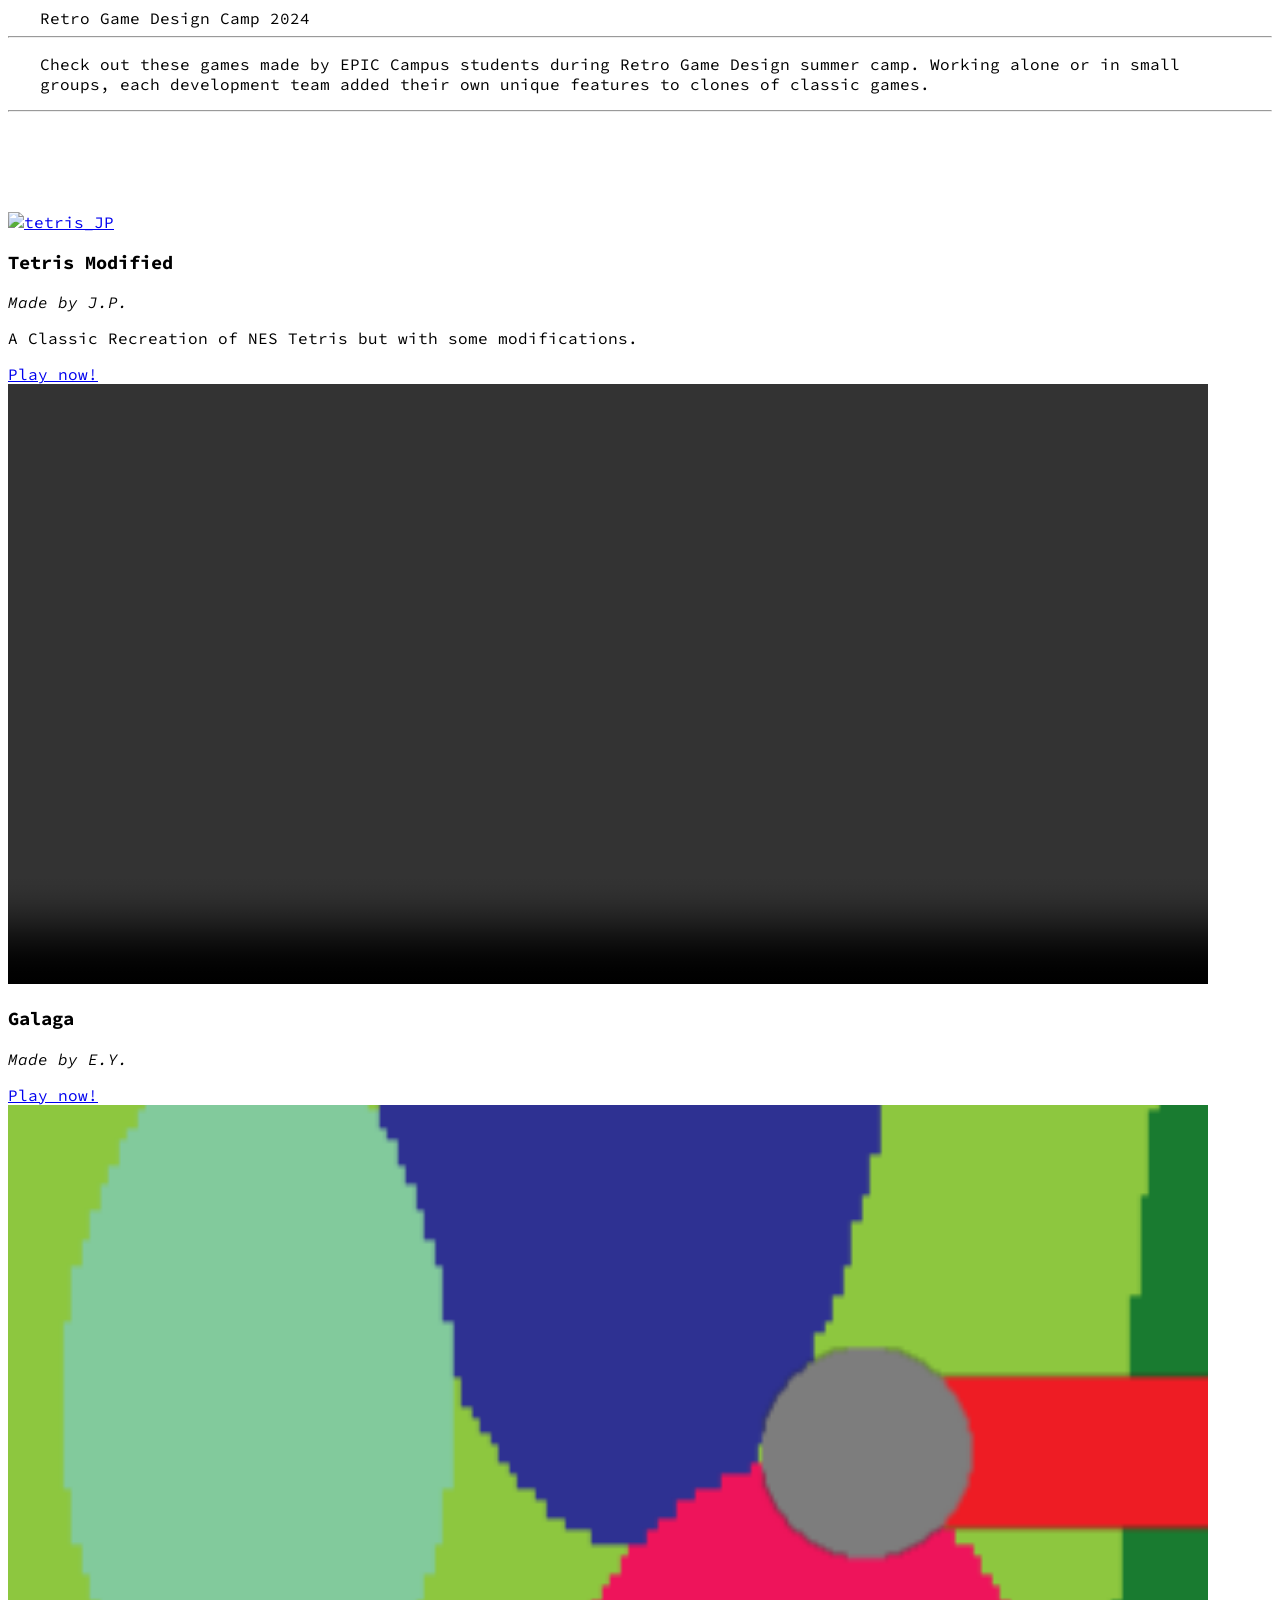
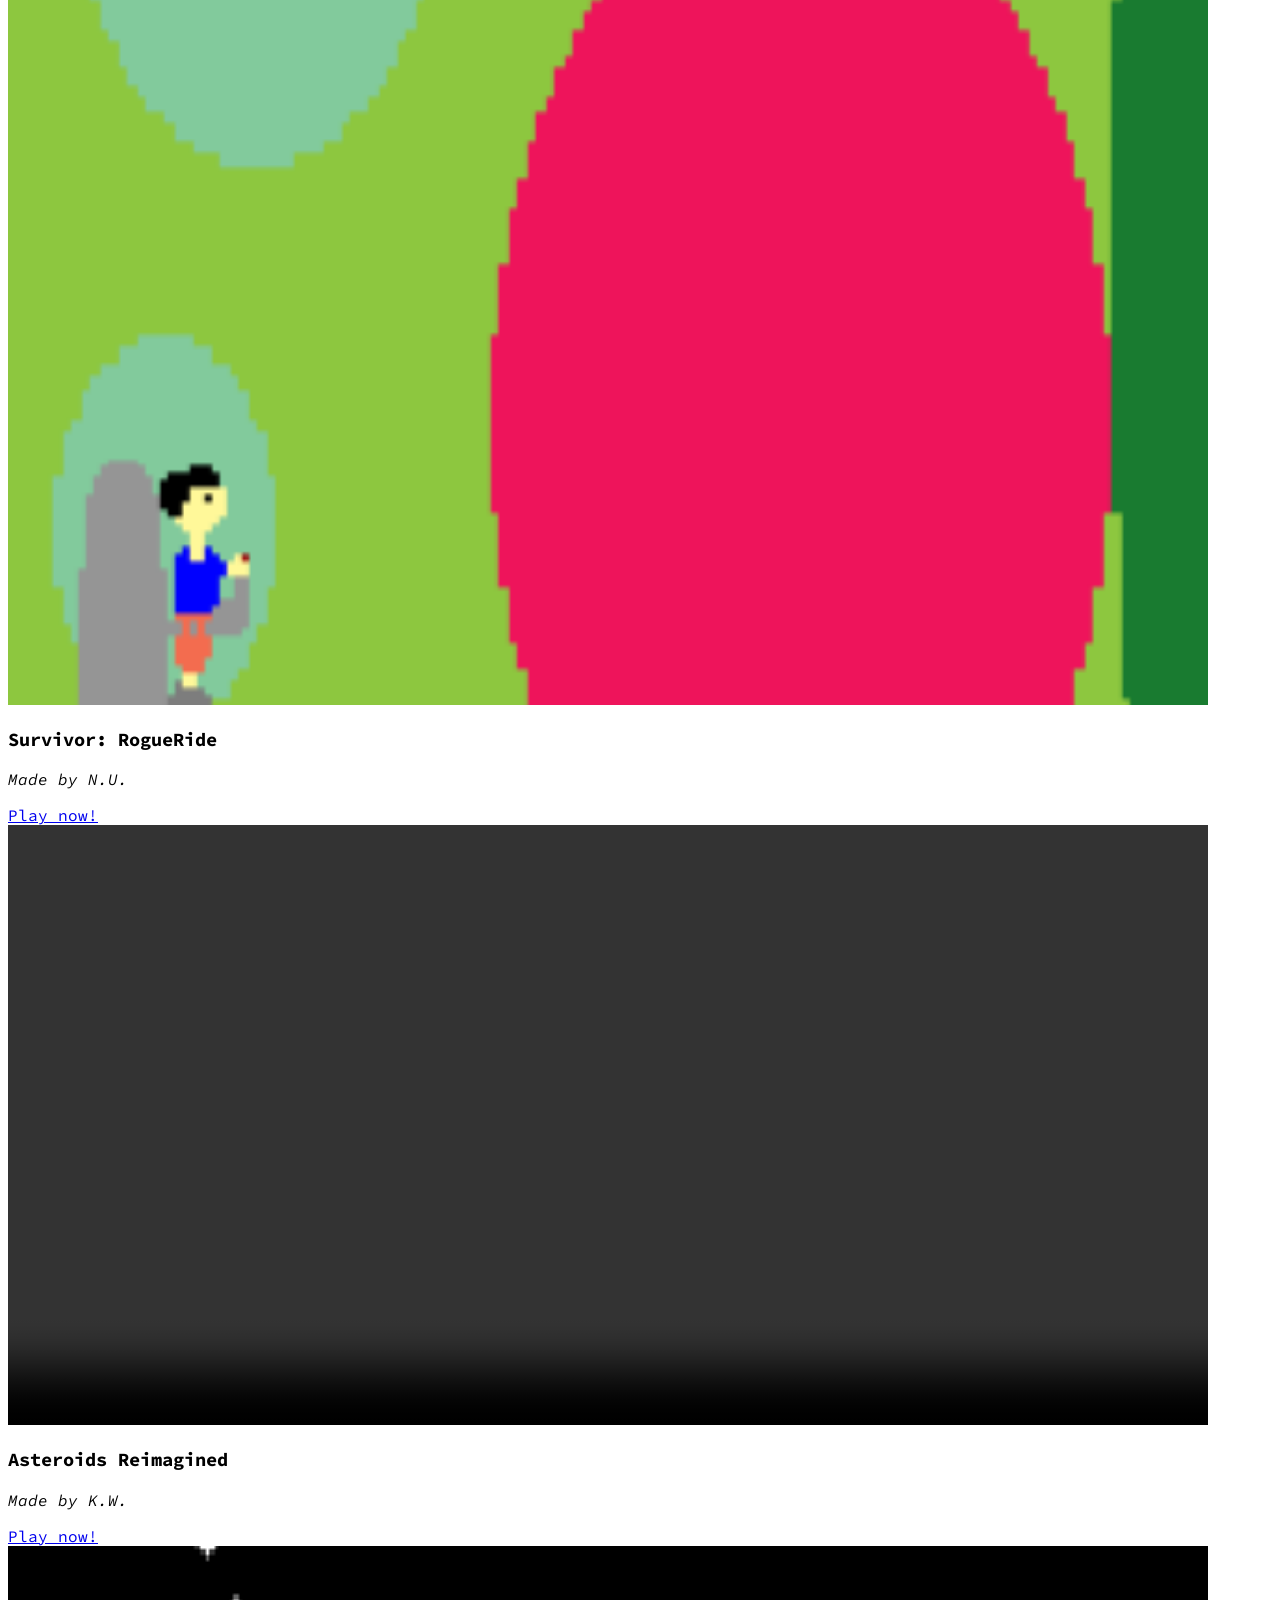
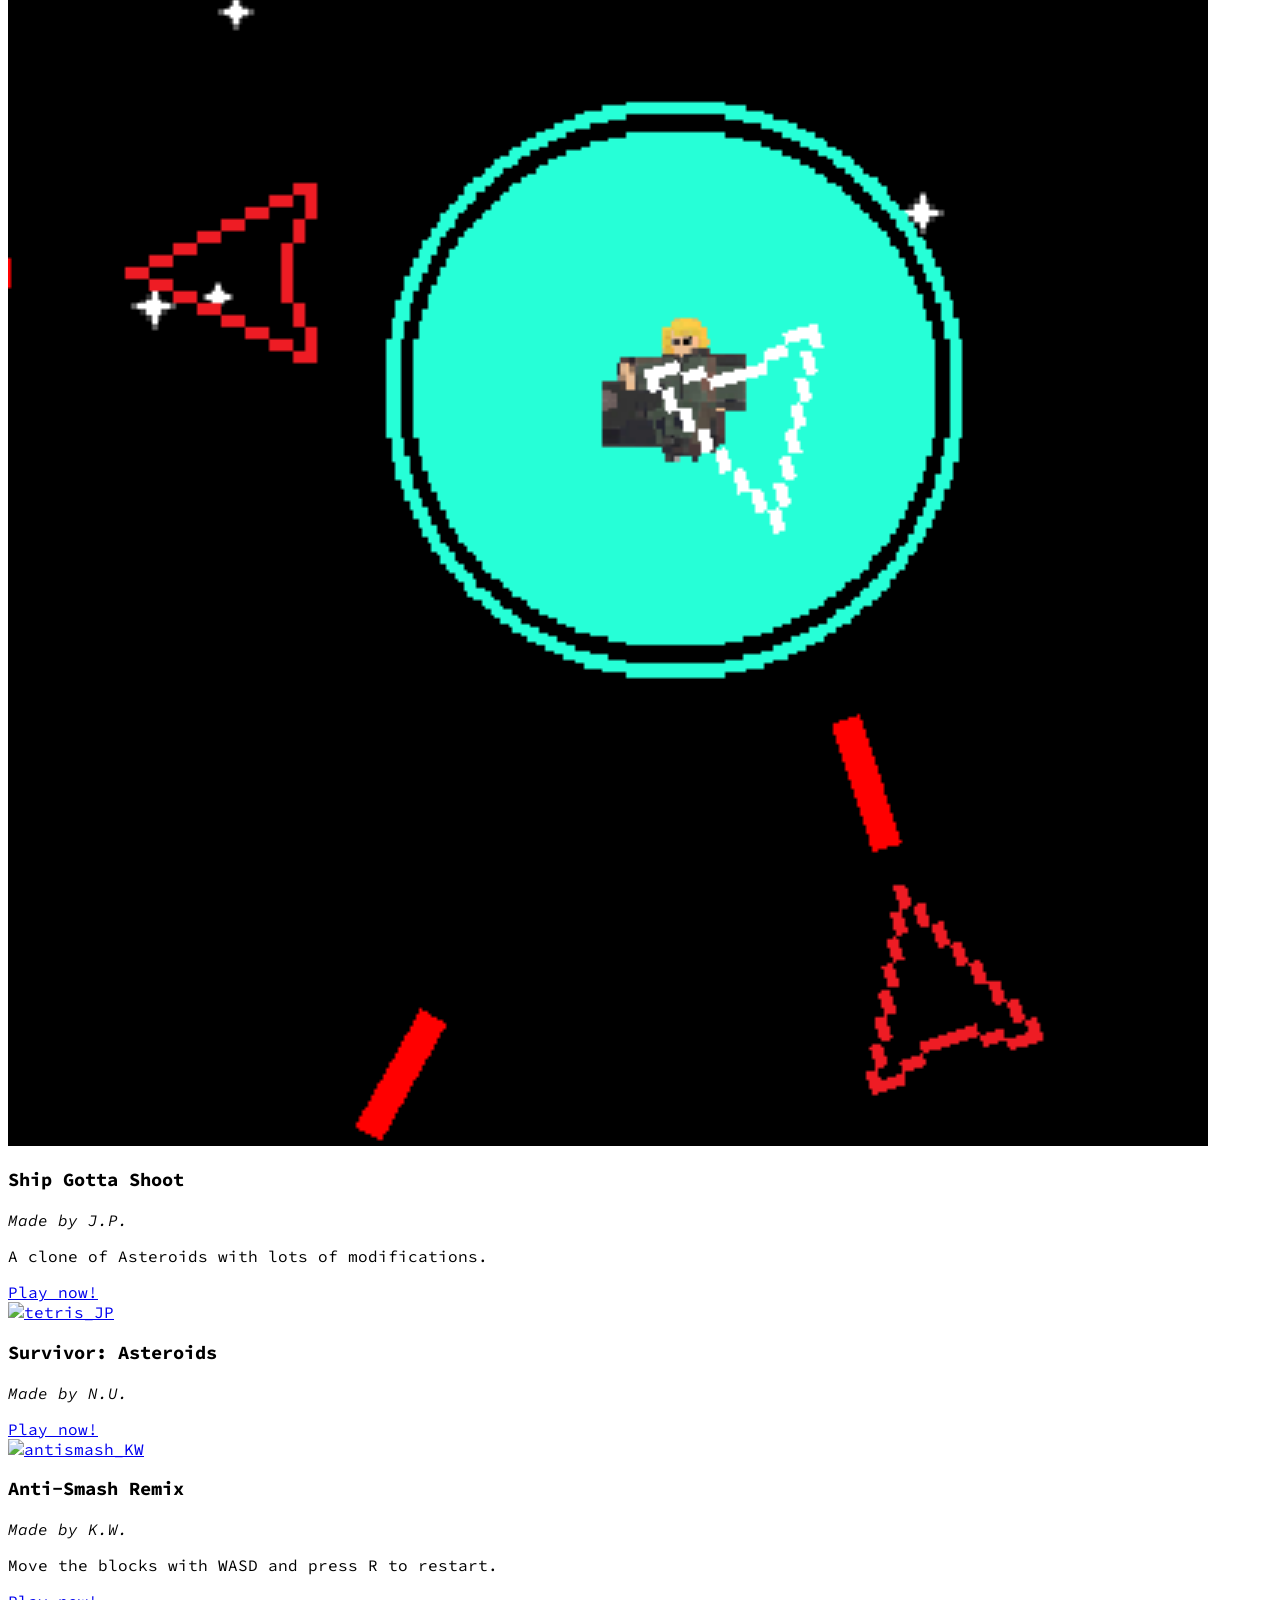
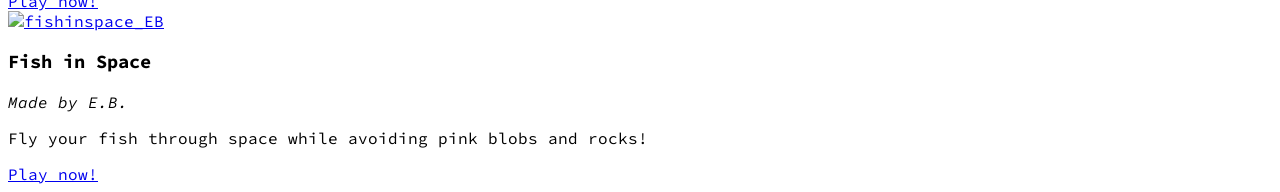
==== index.html @ 5a5daf18 "Update index.html" ====
<!DOCTYPE html>
<html>

<head>
  <title>Retro Game Design</title>
  <meta charset="UTF-8">
  <meta name="viewport" content="width=device-width, initial-scale=1">
  <link rel="stylesheet" href="css/homepagestylesheet.css">
  <link rel="stylesheet" href="https://fonts.googleapis.com/css?family=Tiny5">
  <link rel="stylesheet" href="https://fonts.googleapis.com/css?family=Source+Code+Pro">
  <style>
    body,
    h1,
    h2,
    h3,
    h4,
    h5,
    h6 {
      font-family: "Source Code Pro", sans-serif
    }

    h2 {
      font-family: "Tiny5", sans-serif
    }

    .w3-bar-block .w3-bar-item {
      padding: 20px
    }
  </style>
</head>

<body>


  <!-- Top menu -->
  <div class="w3-top">
    <div class="w3-white w3-xlarge" style="max-width:1200px;margin:auto">
      <div class="w3-center w3-padding-16">Retro Game Design Camp 2024</div>
    </div>
  </div>

  <hr id="about">

  <!-- About Section -->
  <div class="w3-container w3-padding-32 w3-center">
    <div class="w3-center w3-padding-16" style="max-width:1200px;margin:auto">
      <p style="text-align:left;">Check out these games made by EPIC Campus students during Retro Game Design summer
        camp. Working alone or in
        small groups, each development team added their own unique features to clones of classic games.</p>
    </div>
  </div>
  <hr>



  <!-- !PAGE CONTENT! -->
  <div class="w3-main w3-content w3-padding" style="max-width:1200px;margin-top:100px">

    <!-- First Photo Grid-->
    <div class="w3-row-padding w3-padding-16 w3-center" id="food">
      <div class="w3-quarter">
        <a href="tetris_JP/tetris_JP.html"><img src="tetris_JP/tetris_JP.png" alt="tetris_JP" style="width:100%"></a>
        <h3>Tetris Modified</h3>
        <p><i>Made by J.P.</i></p>
        <p>A Classic Recreation of NES Tetris but with some modifications.</p>
        <a href="tetris_JP/tetris_JP.html" class="w3-bar-item w3-button w3-hover-black"><u>Play now!</u></a>
      </div>

      <div class="w3-quarter">
        <div onclick="window.location.href = 'galaga_EY/galaga_EY.html'">
          <video src="galaga_EY/galaga_EY.mp4" width="100%" height="100%" autoplay muted controls loop>
            Your browser does not support the video tag.
          </video>
        </div>
        <h3>Galaga</h3>
        <p><i>Made by E.Y.</i></p>
        <a href="galaga_EY/galaga_EY.html" class="w3-bar-item w3-button w3-hover-black"><u>Play now!</u></a>
      </div>

      <div class="w3-quarter">
        <a href="jetpack_NU/jetpack_NU.html"><img src="jetpack_NU/jetpack_NU.png" alt="tetris_JP"
            style="width:100%"></a>
        <h3>Survivor: RogueRide</h3>
        <p><i>Made by N.U.</i></p>
        <a href="jetpack_NU/jetpack_NU.html" class="w3-bar-item w3-button w3-hover-black"><u>Play now!</u></a>
      </div>
      
      <div class="w3-quarter">
        <div onclick="window.location.href = 'asteroids_KW/asteroids_KW.html'">
          <video src="asteroids_KW/asteroids_KW.mp4" width="100%" height="100%" autoplay muted controls loop>
            Your browser does not support the video tag.
          </video>
        </div>
        <h3>Asteroids Reimagined</h3>
        <p><i>Made by K.W.</i></p>
        <a href="asteroids_KW/asteroids_KW.html" class="w3-bar-item w3-button w3-hover-black"><u>Play now!</u></a>
      </div>

    </div>

    <div class="w3-row-padding w3-padding-16 w3-center" id="food">
      <div class="w3-quarter">
        <a href="asteroids_JP/asteroids_JP.html"><img src="asteroids_JP/asteroids_JP.png" alt="tetris_JP"
            style="width:100%"></a>
        <h3>Ship Gotta Shoot</h3>
        <p><i>Made by J.P.</i></p>
        <p>A clone of Asteroids with lots of modifications.</p>
        <a href="asteroids_JP/asteroids_JP.html" class="w3-bar-item w3-button w3-hover-black"><u>Play now!</u></a>
      </div>

      <div class="w3-quarter">
        <a href="spacerocks_NU/spacerocks_NU.html"><img src="spacerocks_NU/spacerocks_NU.png" alt="tetris_JP"
            style="width:100%"></a>
        <h3>Survivor: Asteroids</h3>
        <p><i>Made by N.U.</i></p>
        <a href="spacerocks_NU/spacerocks_NU.html" class="w3-bar-item w3-button w3-hover-black"><u>Play now!</u></a>
      </div>

      <div class="w3-quarter">
        <a href="antismash_KW/antismash_KW.html"><img src="antismash_KW/antismash_KW.png" alt="antismash_KW"
            style="width:100%"></a>
        <h3>Anti-Smash Remix</h3>
        <p><i>Made by K.W.</i></p>
        <p>Move the blocks with WASD and press R to restart.</p>
        <a href="antismash_KW/antismash_KW.html" class="w3-bar-item w3-button w3-hover-black"><u>Play now!</u></a>
      </div>

      <div class="w3-quarter">
        <a href="fishinspace_EB/fishinspace_EB.html"><img src="fishinspace_EB/fishinspace_EB.png" alt="fishinspace_EB"
            style="width:100%"></a>
        <h3>Fish in Space</h3>
        <p><i>Made by E.B.</i></p>
        <p>Fly your fish through space while avoiding pink blobs and rocks!</p>
        <a href="fishinspace_EB/fishinspace_EB.html" class="w3-bar-item w3-button w3-hover-black"><u>Play now!</u></a>
      </div>
    </div>



    <div class="w3-center w3-padding-32"></div>
    <div class="w3-center w3-padding-32"></div>
    <div class="w3-center w3-padding-32"></div>

    <!-- End page content -->
  </div>



</body>

</html>
---- css/homepagestylesheet.css ----
﻿/* W3.CSS 4.15 December 2020 by Jan Egil and Borge Refsnes */
html{box-sizing:border-box}*,*:before,*:after{box-sizing:inherit}
/* Extract from normalize.css by Nicolas Gallagher and Jonathan Neal git.io/normalize */
html{-ms-text-size-adjust:100%;-webkit-text-size-adjust:100%}body{margin:0}
article,aside,details,figcaption,figure,footer,header,main,menu,nav,section{display:block}summary{display:list-item}
audio,canvas,progress,video{display:inline-block}progress{vertical-align:baseline}
audio:not([controls]){display:none;height:0}[hidden],template{display:none}
a{background-color:transparent}a:active,a:hover{outline-width:0}
abbr[title]{border-bottom:none;text-decoration:underline;text-decoration:underline dotted}
b,strong{font-weight:bolder}dfn{font-style:italic}mark{background:#ff0;color:#000}
small{font-size:80%}sub,sup{font-size:75%;line-height:0;position:relative;vertical-align:baseline}
sub{bottom:-0.25em}sup{top:-0.5em}figure{margin:1em 40px}img{border-style:none}
code,kbd,pre,samp{font-family:monospace,monospace;font-size:1em}hr{box-sizing:content-box;height:0;overflow:visible}
button,input,select,textarea,optgroup{font:inherit;margin:0}optgroup{font-weight:bold}
button,input{overflow:visible}button,select{text-transform:none}
button,[type=button],[type=reset],[type=submit]{-webkit-appearance:button}
button::-moz-focus-inner,[type=button]::-moz-focus-inner,[type=reset]::-moz-focus-inner,[type=submit]::-moz-focus-inner{border-style:none;padding:0}
button:-moz-focusring,[type=button]:-moz-focusring,[type=reset]:-moz-focusring,[type=submit]:-moz-focusring{outline:1px dotted ButtonText}
fieldset{border:1px solid #c0c0c0;margin:0 2px;padding:.35em .625em .75em}
legend{color:inherit;display:table;max-width:100%;padding:0;white-space:normal}textarea{overflow:auto}
[type=checkbox],[type=radio]{padding:0}
[type=number]::-webkit-inner-spin-button,[type=number]::-webkit-outer-spin-button{height:auto}
[type=search]{-webkit-appearance:textfield;outline-offset:-2px}
[type=search]::-webkit-search-decoration{-webkit-appearance:none}
::-webkit-file-upload-button{-webkit-appearance:button;font:inherit}
/* End extract */
html,body{font-family:Verdana,sans-serif;font-size:15px;line-height:1.5}html{overflow-x:hidden}
h1{font-size:36px}h2{font-size:30px}h3{font-size:24px}h4{font-size:20px}h5{font-size:18px}h6{font-size:16px}
.w3-serif{font-family:serif}.w3-sans-serif{font-family:sans-serif}.w3-cursive{font-family:cursive}.w3-monospace{font-family:monospace}
h1,h2,h3,h4,h5,h6{font-family:"Segoe UI",Arial,sans-serif;font-weight:400;margin:10px 0}.w3-wide{letter-spacing:4px}
hr{border:0;border-top:1px solid #eee;margin:20px 0}
.w3-image{max-width:100%;height:auto}img{vertical-align:middle}a{color:inherit}
.w3-table,.w3-table-all{border-collapse:collapse;border-spacing:0;width:100%;display:table}.w3-table-all{border:1px solid #ccc}
.w3-bordered tr,.w3-table-all tr{border-bottom:1px solid #ddd}.w3-striped tbody tr:nth-child(even){background-color:#f1f1f1}
.w3-table-all tr:nth-child(odd){background-color:#fff}.w3-table-all tr:nth-child(even){background-color:#f1f1f1}
.w3-hoverable tbody tr:hover,.w3-ul.w3-hoverable li:hover{background-color:#ccc}.w3-centered tr th,.w3-centered tr td{text-align:center}
.w3-table td,.w3-table th,.w3-table-all td,.w3-table-all th{padding:8px 8px;display:table-cell;text-align:left;vertical-align:top}
.w3-table th:first-child,.w3-table td:first-child,.w3-table-all th:first-child,.w3-table-all td:first-child{padding-left:16px}
.w3-btn,.w3-button{border:none;display:inline-block;padding:8px 16px;vertical-align:middle;overflow:hidden;text-decoration:none;color:inherit;background-color:inherit;text-align:center;cursor:pointer;white-space:nowrap}
.w3-btn:hover{box-shadow:0 8px 16px 0 rgba(0,0,0,0.2),0 6px 20px 0 rgba(0,0,0,0.19)}
.w3-btn,.w3-button{-webkit-touch-callout:none;-webkit-user-select:none;-khtml-user-select:none;-moz-user-select:none;-ms-user-select:none;user-select:none}   
.w3-disabled,.w3-btn:disabled,.w3-button:disabled{cursor:not-allowed;opacity:0.3}.w3-disabled *,:disabled *{pointer-events:none}
.w3-btn.w3-disabled:hover,.w3-btn:disabled:hover{box-shadow:none}
.w3-badge,.w3-tag{background-color:#000;color:#fff;display:inline-block;padding-left:8px;padding-right:8px;text-align:center}.w3-badge{border-radius:50%}
.w3-ul{list-style-type:none;padding:0;margin:0}.w3-ul li{padding:8px 16px;border-bottom:1px solid #ddd}.w3-ul li:last-child{border-bottom:none}
.w3-tooltip,.w3-display-container{position:relative}.w3-tooltip .w3-text{display:none}.w3-tooltip:hover .w3-text{display:inline-block}
.w3-ripple:active{opacity:0.5}.w3-ripple{transition:opacity 0s}
.w3-input{padding:8px;display:block;border:none;border-bottom:1px solid #ccc;width:100%}
.w3-select{padding:9px 0;width:100%;border:none;border-bottom:1px solid #ccc}
.w3-dropdown-click,.w3-dropdown-hover{position:relative;display:inline-block;cursor:pointer}
.w3-dropdown-hover:hover .w3-dropdown-content{display:block}
.w3-dropdown-hover:first-child,.w3-dropdown-click:hover{background-color:#ccc;color:#000}
.w3-dropdown-hover:hover > .w3-button:first-child,.w3-dropdown-click:hover > .w3-button:first-child{background-color:#ccc;color:#000}
.w3-dropdown-content{cursor:auto;color:#000;background-color:#fff;display:none;position:absolute;min-width:160px;margin:0;padding:0;z-index:1}
.w3-check,.w3-radio{width:24px;height:24px;position:relative;top:6px}
.w3-sidebar{height:100%;width:200px;background-color:#fff;position:fixed!important;z-index:1;overflow:auto}
.w3-bar-block .w3-dropdown-hover,.w3-bar-block .w3-dropdown-click{width:100%}
.w3-bar-block .w3-dropdown-hover .w3-dropdown-content,.w3-bar-block .w3-dropdown-click .w3-dropdown-content{min-width:100%}
.w3-bar-block .w3-dropdown-hover .w3-button,.w3-bar-block .w3-dropdown-click .w3-button{width:100%;text-align:left;padding:8px 16px}
.w3-main,#main{transition:margin-left .4s}
.w3-modal{z-index:3;display:none;padding-top:100px;position:fixed;left:0;top:0;width:100%;height:100%;overflow:auto;background-color:rgb(0,0,0);background-color:rgba(0,0,0,0.4)}
.w3-modal-content{margin:auto;background-color:#fff;position:relative;padding:0;outline:0;width:600px}
.w3-bar{width:100%;overflow:hidden}.w3-center .w3-bar{display:inline-block;width:auto}
.w3-bar .w3-bar-item{padding:8px 16px;float:left;width:auto;border:none;display:block;outline:0}
.w3-bar .w3-dropdown-hover,.w3-bar .w3-dropdown-click{position:static;float:left}
.w3-bar .w3-button{white-space:normal}
.w3-bar-block .w3-bar-item{width:100%;display:block;padding:8px 16px;text-align:left;border:none;white-space:normal;float:none;outline:0}
.w3-bar-block.w3-center .w3-bar-item{text-align:center}.w3-block{display:block;width:100%}
.w3-responsive{display:block;overflow-x:auto}
.w3-container:after,.w3-container:before,.w3-panel:after,.w3-panel:before,.w3-row:after,.w3-row:before,.w3-row-padding:after,.w3-row-padding:before,
.w3-cell-row:before,.w3-cell-row:after,.w3-clear:after,.w3-clear:before,.w3-bar:before,.w3-bar:after{content:"";display:table;clear:both}
.w3-col,.w3-half,.w3-third,.w3-twothird,.w3-threequarter,.w3-quarter{float:left;width:100%}
.w3-col.s1{width:8.33333%}.w3-col.s2{width:16.66666%}.w3-col.s3{width:24.99999%}.w3-col.s4{width:33.33333%}
.w3-col.s5{width:41.66666%}.w3-col.s6{width:49.99999%}.w3-col.s7{width:58.33333%}.w3-col.s8{width:66.66666%}
.w3-col.s9{width:74.99999%}.w3-col.s10{width:83.33333%}.w3-col.s11{width:91.66666%}.w3-col.s12{width:99.99999%}
@media (min-width:601px){.w3-col.m1{width:8.33333%}.w3-col.m2{width:16.66666%}.w3-col.m3,.w3-quarter{width:24.99999%}.w3-col.m4,.w3-third{width:33.33333%}
.w3-col.m5{width:41.66666%}.w3-col.m6,.w3-half{width:49.99999%}.w3-col.m7{width:58.33333%}.w3-col.m8,.w3-twothird{width:66.66666%}
.w3-col.m9,.w3-threequarter{width:74.99999%}.w3-col.m10{width:83.33333%}.w3-col.m11{width:91.66666%}.w3-col.m12{width:99.99999%}}
@media (min-width:993px){.w3-col.l1{width:8.33333%}.w3-col.l2{width:16.66666%}.w3-col.l3{width:24.99999%}.w3-col.l4{width:33.33333%}
.w3-col.l5{width:41.66666%}.w3-col.l6{width:49.99999%}.w3-col.l7{width:58.33333%}.w3-col.l8{width:66.66666%}
.w3-col.l9{width:74.99999%}.w3-col.l10{width:83.33333%}.w3-col.l11{width:91.66666%}.w3-col.l12{width:99.99999%}}
.w3-rest{overflow:hidden}.w3-stretch{margin-left:-16px;margin-right:-16px}
.w3-content,.w3-auto{margin-left:auto;margin-right:auto}.w3-content{max-width:980px}.w3-auto{max-width:1140px}
.w3-cell-row{display:table;width:100%}.w3-cell{display:table-cell}
.w3-cell-top{vertical-align:top}.w3-cell-middle{vertical-align:middle}.w3-cell-bottom{vertical-align:bottom}
.w3-hide{display:none!important}.w3-show-block,.w3-show{display:block!important}.w3-show-inline-block{display:inline-block!important}
@media (max-width:1205px){.w3-auto{max-width:95%}}
@media (max-width:600px){.w3-modal-content{margin:0 10px;width:auto!important}.w3-modal{padding-top:30px}
.w3-dropdown-hover.w3-mobile .w3-dropdown-content,.w3-dropdown-click.w3-mobile .w3-dropdown-content{position:relative}	
.w3-hide-small{display:none!important}.w3-mobile{display:block;width:100%!important}.w3-bar-item.w3-mobile,.w3-dropdown-hover.w3-mobile,.w3-dropdown-click.w3-mobile{text-align:center}
.w3-dropdown-hover.w3-mobile,.w3-dropdown-hover.w3-mobile .w3-btn,.w3-dropdown-hover.w3-mobile .w3-button,.w3-dropdown-click.w3-mobile,.w3-dropdown-click.w3-mobile .w3-btn,.w3-dropdown-click.w3-mobile .w3-button{width:100%}}
@media (max-width:768px){.w3-modal-content{width:500px}.w3-modal{padding-top:50px}}
@media (min-width:993px){.w3-modal-content{width:900px}.w3-hide-large{display:none!important}.w3-sidebar.w3-collapse{display:block!important}}
@media (max-width:992px) and (min-width:601px){.w3-hide-medium{display:none!important}}
@media (max-width:992px){.w3-sidebar.w3-collapse{display:none}.w3-main{margin-left:0!important;margin-right:0!important}.w3-auto{max-width:100%}}
.w3-top,.w3-bottom{position:fixed;width:100%;z-index:1}.w3-top{top:0}.w3-bottom{bottom:0}
.w3-overlay{position:fixed;display:none;width:100%;height:100%;top:0;left:0;right:0;bottom:0;background-color:rgba(0,0,0,0.5);z-index:2}
.w3-display-topleft{position:absolute;left:0;top:0}.w3-display-topright{position:absolute;right:0;top:0}
.w3-display-bottomleft{position:absolute;left:0;bottom:0}.w3-display-bottomright{position:absolute;right:0;bottom:0}
.w3-display-middle{position:absolute;top:50%;left:50%;transform:translate(-50%,-50%);-ms-transform:translate(-50%,-50%)}
.w3-display-left{position:absolute;top:50%;left:0%;transform:translate(0%,-50%);-ms-transform:translate(-0%,-50%)}
.w3-display-right{position:absolute;top:50%;right:0%;transform:translate(0%,-50%);-ms-transform:translate(0%,-50%)}
.w3-display-topmiddle{position:absolute;left:50%;top:0;transform:translate(-50%,0%);-ms-transform:translate(-50%,0%)}
.w3-display-bottommiddle{position:absolute;left:50%;bottom:0;transform:translate(-50%,0%);-ms-transform:translate(-50%,0%)}
.w3-display-container:hover .w3-display-hover{display:block}.w3-display-container:hover span.w3-display-hover{display:inline-block}.w3-display-hover{display:none}
.w3-display-position{position:absolute}
.w3-circle{border-radius:50%}
.w3-round-small{border-radius:2px}.w3-round,.w3-round-medium{border-radius:4px}.w3-round-large{border-radius:8px}.w3-round-xlarge{border-radius:16px}.w3-round-xxlarge{border-radius:32px}
.w3-row-padding,.w3-row-padding>.w3-half,.w3-row-padding>.w3-third,.w3-row-padding>.w3-twothird,.w3-row-padding>.w3-threequarter,.w3-row-padding>.w3-quarter,.w3-row-padding>.w3-col{padding:0 8px}
.w3-container,.w3-panel{padding:0.01em 16px}.w3-panel{margin-top:16px;margin-bottom:16px}
.w3-code,.w3-codespan{font-family:Consolas,"courier new";font-size:16px}
.w3-code{width:auto;background-color:#fff;padding:8px 12px;border-left:4px solid #4CAF50;word-wrap:break-word}
.w3-codespan{color:crimson;background-color:#f1f1f1;padding-left:4px;padding-right:4px;font-size:110%}
.w3-card,.w3-card-2{box-shadow:0 2px 5px 0 rgba(0,0,0,0.16),0 2px 10px 0 rgba(0,0,0,0.12)}
.w3-card-4,.w3-hover-shadow:hover{box-shadow:0 4px 10px 0 rgba(0,0,0,0.2),0 4px 20px 0 rgba(0,0,0,0.19)}
.w3-spin{animation:w3-spin 2s infinite linear}@keyframes w3-spin{0%{transform:rotate(0deg)}100%{transform:rotate(359deg)}}
.w3-animate-fading{animation:fading 10s infinite}@keyframes fading{0%{opacity:0}50%{opacity:1}100%{opacity:0}}
.w3-animate-opacity{animation:opac 0.8s}@keyframes opac{from{opacity:0} to{opacity:1}}
.w3-animate-top{position:relative;animation:animatetop 0.4s}@keyframes animatetop{from{top:-300px;opacity:0} to{top:0;opacity:1}}
.w3-animate-left{position:relative;animation:animateleft 0.4s}@keyframes animateleft{from{left:-300px;opacity:0} to{left:0;opacity:1}}
.w3-animate-right{position:relative;animation:animateright 0.4s}@keyframes animateright{from{right:-300px;opacity:0} to{right:0;opacity:1}}
.w3-animate-bottom{position:relative;animation:animatebottom 0.4s}@keyframes animatebottom{from{bottom:-300px;opacity:0} to{bottom:0;opacity:1}}
.w3-animate-zoom {animation:animatezoom 0.6s}@keyframes animatezoom{from{transform:scale(0)} to{transform:scale(1)}}
.w3-animate-input{transition:width 0.4s ease-in-out}.w3-animate-input:focus{width:100%!important}
.w3-opacity,.w3-hover-opacity:hover{opacity:0.60}.w3-opacity-off,.w3-hover-opacity-off:hover{opacity:1}
.w3-opacity-max{opacity:0.25}.w3-opacity-min{opacity:0.75}
.w3-greyscale-max,.w3-grayscale-max,.w3-hover-greyscale:hover,.w3-hover-grayscale:hover{filter:grayscale(100%)}
.w3-greyscale,.w3-grayscale{filter:grayscale(75%)}.w3-greyscale-min,.w3-grayscale-min{filter:grayscale(50%)}
.w3-sepia{filter:sepia(75%)}.w3-sepia-max,.w3-hover-sepia:hover{filter:sepia(100%)}.w3-sepia-min{filter:sepia(50%)}
.w3-tiny{font-size:10px!important}.w3-small{font-size:12px!important}.w3-medium{font-size:15px!important}.w3-large{font-size:18px!important}
.w3-xlarge{font-size:24px!important}.w3-xxlarge{font-size:36px!important}.w3-xxxlarge{font-size:48px!important}.w3-jumbo{font-size:64px!important}
.w3-left-align{text-align:left!important}.w3-right-align{text-align:right!important}.w3-justify{text-align:justify!important}.w3-center{text-align:center!important}
.w3-border-0{border:0!important}.w3-border{border:1px solid #ccc!important}
.w3-border-top{border-top:1px solid #ccc!important}.w3-border-bottom{border-bottom:1px solid #ccc!important}
.w3-border-left{border-left:1px solid #ccc!important}.w3-border-right{border-right:1px solid #ccc!important}
.w3-topbar{border-top:6px solid #ccc!important}.w3-bottombar{border-bottom:6px solid #ccc!important}
.w3-leftbar{border-left:6px solid #ccc!important}.w3-rightbar{border-right:6px solid #ccc!important}
.w3-section,.w3-code{margin-top:16px!important;margin-bottom:16px!important}
.w3-margin{margin:16px!important}.w3-margin-top{margin-top:16px!important}.w3-margin-bottom{margin-bottom:16px!important}
.w3-margin-left{margin-left:16px!important}.w3-margin-right{margin-right:16px!important}
.w3-padding-small{padding:4px 8px!important}.w3-padding{padding:8px 16px!important}.w3-padding-large{padding:12px 24px!important}
.w3-padding-16{padding-top:16px!important;padding-bottom:16px!important}.w3-padding-24{padding-top:24px!important;padding-bottom:24px!important}
.w3-padding-32{padding-top:32px!important;padding-bottom:32px!important}.w3-padding-48{padding-top:48px!important;padding-bottom:48px!important}
.w3-padding-64{padding-top:64px!important;padding-bottom:64px!important}
.w3-padding-top-64{padding-top:64px!important}.w3-padding-top-48{padding-top:48px!important}
.w3-padding-top-32{padding-top:32px!important}.w3-padding-top-24{padding-top:24px!important}
.w3-left{float:left!important}.w3-right{float:right!important}
.w3-button:hover{color:#000!important;background-color:#ccc!important}
.w3-transparent,.w3-hover-none:hover{background-color:transparent!important}
.w3-hover-none:hover{box-shadow:none!important}
/* Colors */
.w3-amber,.w3-hover-amber:hover{color:#000!important;background-color:#ffc107!important}
.w3-aqua,.w3-hover-aqua:hover{color:#000!important;background-color:#00ffff!important}
.w3-blue,.w3-hover-blue:hover{color:#fff!important;background-color:#2196F3!important}
.w3-light-blue,.w3-hover-light-blue:hover{color:#000!important;background-color:#87CEEB!important}
.w3-brown,.w3-hover-brown:hover{color:#fff!important;background-color:#795548!important}
.w3-cyan,.w3-hover-cyan:hover{color:#000!important;background-color:#00bcd4!important}
.w3-blue-grey,.w3-hover-blue-grey:hover,.w3-blue-gray,.w3-hover-blue-gray:hover{color:#fff!important;background-color:#607d8b!important}
.w3-green,.w3-hover-green:hover{color:#fff!important;background-color:#4CAF50!important}
.w3-light-green,.w3-hover-light-green:hover{color:#000!important;background-color:#8bc34a!important}
.w3-indigo,.w3-hover-indigo:hover{color:#fff!important;background-color:#3f51b5!important}
.w3-khaki,.w3-hover-khaki:hover{color:#000!important;background-color:#f0e68c!important}
.w3-lime,.w3-hover-lime:hover{color:#000!important;background-color:#cddc39!important}
.w3-orange,.w3-hover-orange:hover{color:#000!important;background-color:#ff9800!important}
.w3-deep-orange,.w3-hover-deep-orange:hover{color:#fff!important;background-color:#ff5722!important}
.w3-pink,.w3-hover-pink:hover{color:#fff!important;background-color:#e91e63!important}
.w3-purple,.w3-hover-purple:hover{color:#fff!important;background-color:#9c27b0!important}
.w3-deep-purple,.w3-hover-deep-purple:hover{color:#fff!important;background-color:#673ab7!important}
.w3-red,.w3-hover-red:hover{color:#fff!important;background-color:#f44336!important}
.w3-sand,.w3-hover-sand:hover{color:#000!important;background-color:#fdf5e6!important}
.w3-teal,.w3-hover-teal:hover{color:#fff!important;background-color:#009688!important}
.w3-yellow,.w3-hover-yellow:hover{color:#000!important;background-color:#ffeb3b!important}
.w3-white,.w3-hover-white:hover{color:#000!important;background-color:#fff!important}
.w3-black,.w3-hover-black:hover{color:#fff!important;background-color:#000!important}
.w3-grey,.w3-hover-grey:hover,.w3-gray,.w3-hover-gray:hover{color:#000!important;background-color:#9e9e9e!important}
.w3-light-grey,.w3-hover-light-grey:hover,.w3-light-gray,.w3-hover-light-gray:hover{color:#000!important;background-color:#f1f1f1!important}
.w3-dark-grey,.w3-hover-dark-grey:hover,.w3-dark-gray,.w3-hover-dark-gray:hover{color:#fff!important;background-color:#616161!important}
.w3-pale-red,.w3-hover-pale-red:hover{color:#000!important;background-color:#ffdddd!important}
.w3-pale-green,.w3-hover-pale-green:hover{color:#000!important;background-color:#ddffdd!important}
.w3-pale-yellow,.w3-hover-pale-yellow:hover{color:#000!important;background-color:#ffffcc!important}
.w3-pale-blue,.w3-hover-pale-blue:hover{color:#000!important;background-color:#ddffff!important}
.w3-text-amber,.w3-hover-text-amber:hover{color:#ffc107!important}
.w3-text-aqua,.w3-hover-text-aqua:hover{color:#00ffff!important}
.w3-text-blue,.w3-hover-text-blue:hover{color:#2196F3!important}
.w3-text-light-blue,.w3-hover-text-light-blue:hover{color:#87CEEB!important}
.w3-text-brown,.w3-hover-text-brown:hover{color:#795548!important}
.w3-text-cyan,.w3-hover-text-cyan:hover{color:#00bcd4!important}
.w3-text-blue-grey,.w3-hover-text-blue-grey:hover,.w3-text-blue-gray,.w3-hover-text-blue-gray:hover{color:#607d8b!important}
.w3-text-green,.w3-hover-text-green:hover{color:#4CAF50!important}
.w3-text-light-green,.w3-hover-text-light-green:hover{color:#8bc34a!important}
.w3-text-indigo,.w3-hover-text-indigo:hover{color:#3f51b5!important}
.w3-text-khaki,.w3-hover-text-khaki:hover{color:#b4aa50!important}
.w3-text-lime,.w3-hover-text-lime:hover{color:#cddc39!important}
.w3-text-orange,.w3-hover-text-orange:hover{color:#ff9800!important}
.w3-text-deep-orange,.w3-hover-text-deep-orange:hover{color:#ff5722!important}
.w3-text-pink,.w3-hover-text-pink:hover{color:#e91e63!important}
.w3-text-purple,.w3-hover-text-purple:hover{color:#9c27b0!important}
.w3-text-deep-purple,.w3-hover-text-deep-purple:hover{color:#673ab7!important}
.w3-text-red,.w3-hover-text-red:hover{color:#f44336!important}
.w3-text-sand,.w3-hover-text-sand:hover{color:#fdf5e6!important}
.w3-text-teal,.w3-hover-text-teal:hover{color:#009688!important}
.w3-text-yellow,.w3-hover-text-yellow:hover{color:#d2be0e!important}
.w3-text-white,.w3-hover-text-white:hover{color:#fff!important}
.w3-text-black,.w3-hover-text-black:hover{color:#000!important}
.w3-text-grey,.w3-hover-text-grey:hover,.w3-text-gray,.w3-hover-text-gray:hover{color:#757575!important}
.w3-text-light-grey,.w3-hover-text-light-grey:hover,.w3-text-light-gray,.w3-hover-text-light-gray:hover{color:#f1f1f1!important}
.w3-text-dark-grey,.w3-hover-text-dark-grey:hover,.w3-text-dark-gray,.w3-hover-text-dark-gray:hover{color:#3a3a3a!important}
.w3-border-amber,.w3-hover-border-amber:hover{border-color:#ffc107!important}
.w3-border-aqua,.w3-hover-border-aqua:hover{border-color:#00ffff!important}
.w3-border-blue,.w3-hover-border-blue:hover{border-color:#2196F3!important}
.w3-border-light-blue,.w3-hover-border-light-blue:hover{border-color:#87CEEB!important}
.w3-border-brown,.w3-hover-border-brown:hover{border-color:#795548!important}
.w3-border-cyan,.w3-hover-border-cyan:hover{border-color:#00bcd4!important}
.w3-border-blue-grey,.w3-hover-border-blue-grey:hover,.w3-border-blue-gray,.w3-hover-border-blue-gray:hover{border-color:#607d8b!important}
.w3-border-green,.w3-hover-border-green:hover{border-color:#4CAF50!important}
.w3-border-light-green,.w3-hover-border-light-green:hover{border-color:#8bc34a!important}
.w3-border-indigo,.w3-hover-border-indigo:hover{border-color:#3f51b5!important}
.w3-border-khaki,.w3-hover-border-khaki:hover{border-color:#f0e68c!important}
.w3-border-lime,.w3-hover-border-lime:hover{border-color:#cddc39!important}
.w3-border-orange,.w3-hover-border-orange:hover{border-color:#ff9800!important}
.w3-border-deep-orange,.w3-hover-border-deep-orange:hover{border-color:#ff5722!important}
.w3-border-pink,.w3-hover-border-pink:hover{border-color:#e91e63!important}
.w3-border-purple,.w3-hover-border-purple:hover{border-color:#9c27b0!important}
.w3-border-deep-purple,.w3-hover-border-deep-purple:hover{border-color:#673ab7!important}
.w3-border-red,.w3-hover-border-red:hover{border-color:#f44336!important}
.w3-border-sand,.w3-hover-border-sand:hover{border-color:#fdf5e6!important}
.w3-border-teal,.w3-hover-border-teal:hover{border-color:#009688!important}
.w3-border-yellow,.w3-hover-border-yellow:hover{border-color:#ffeb3b!important}
.w3-border-white,.w3-hover-border-white:hover{border-color:#fff!important}
.w3-border-black,.w3-hover-border-black:hover{border-color:#000!important}
.w3-border-grey,.w3-hover-border-grey:hover,.w3-border-gray,.w3-hover-border-gray:hover{border-color:#9e9e9e!important}
.w3-border-light-grey,.w3-hover-border-light-grey:hover,.w3-border-light-gray,.w3-hover-border-light-gray:hover{border-color:#f1f1f1!important}
.w3-border-dark-grey,.w3-hover-border-dark-grey:hover,.w3-border-dark-gray,.w3-hover-border-dark-gray:hover{border-color:#616161!important}
.w3-border-pale-red,.w3-hover-border-pale-red:hover{border-color:#ffe7e7!important}.w3-border-pale-green,.w3-hover-border-pale-green:hover{border-color:#e7ffe7!important}
.w3-border-pale-yellow,.w3-hover-border-pale-yellow:hover{border-color:#ffffcc!important}.w3-border-pale-blue,.w3-hover-border-pale-blue:hover{border-color:#e7ffff!important}
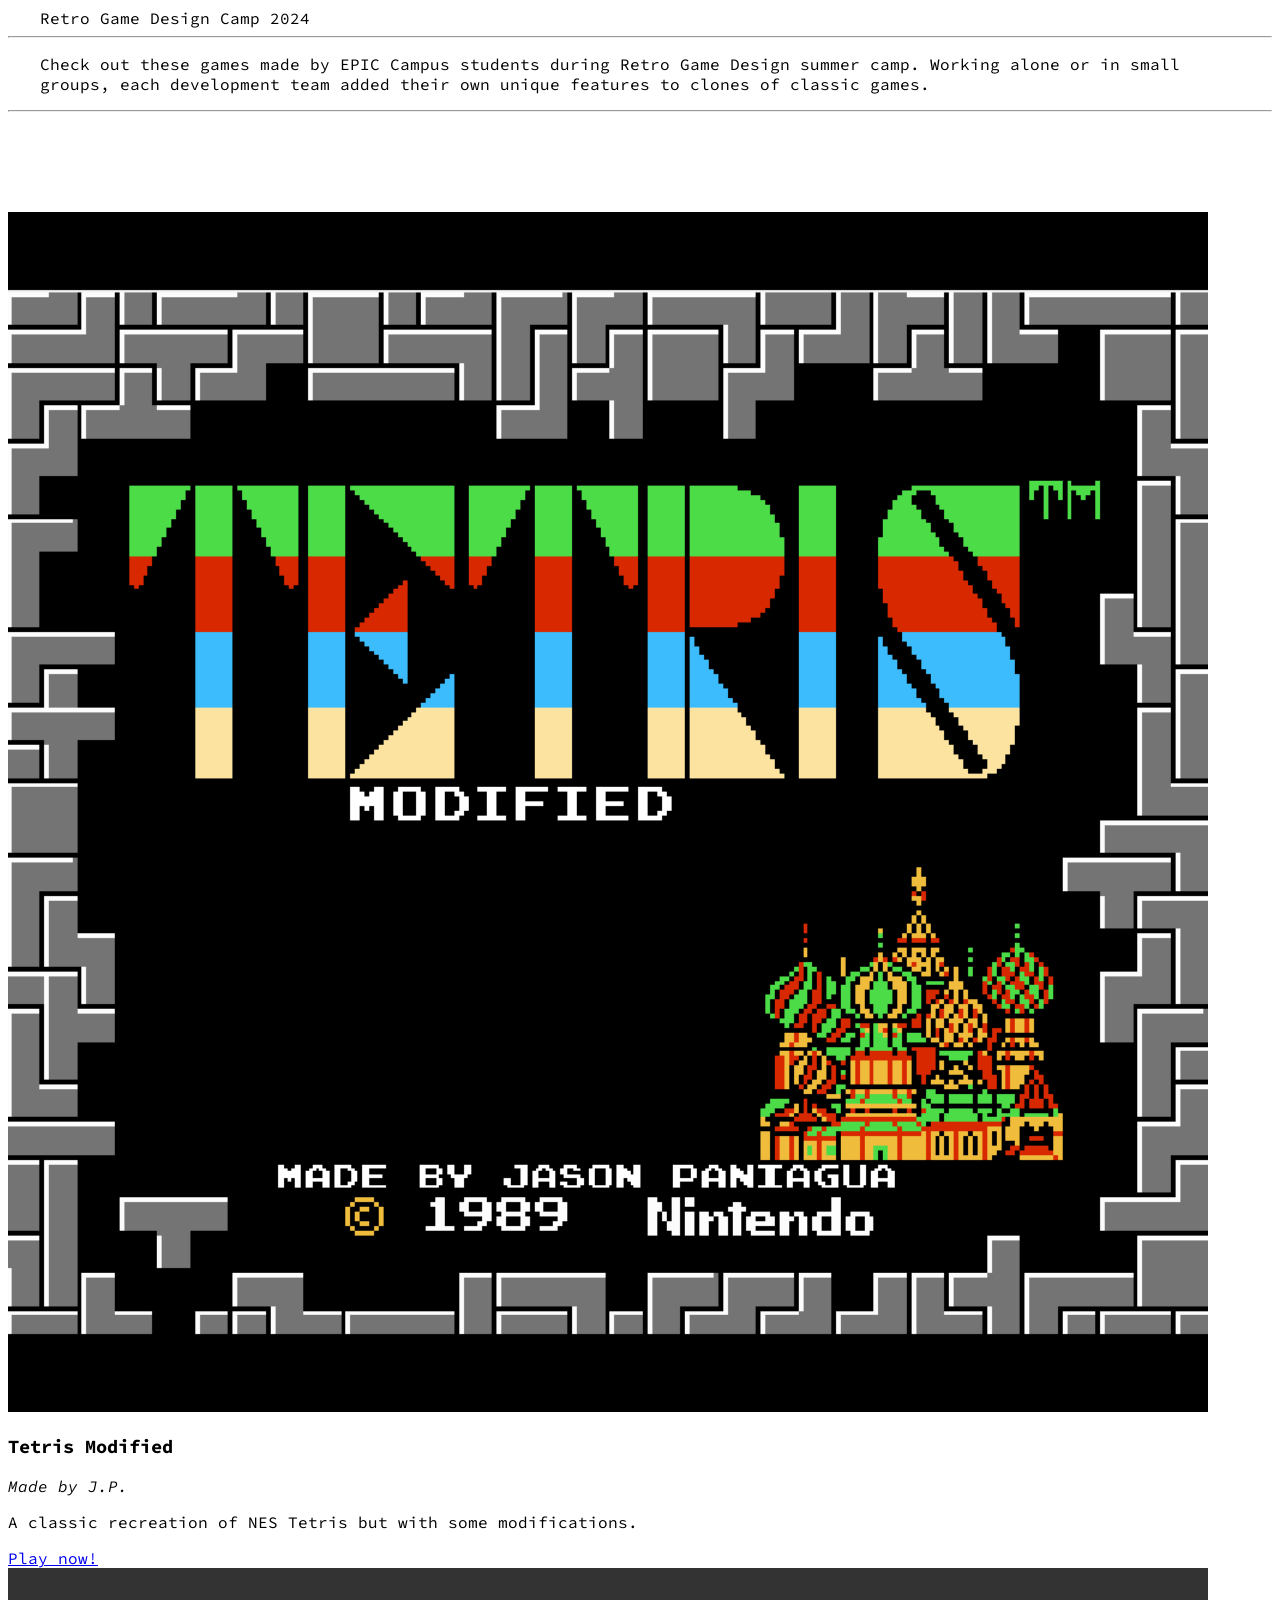
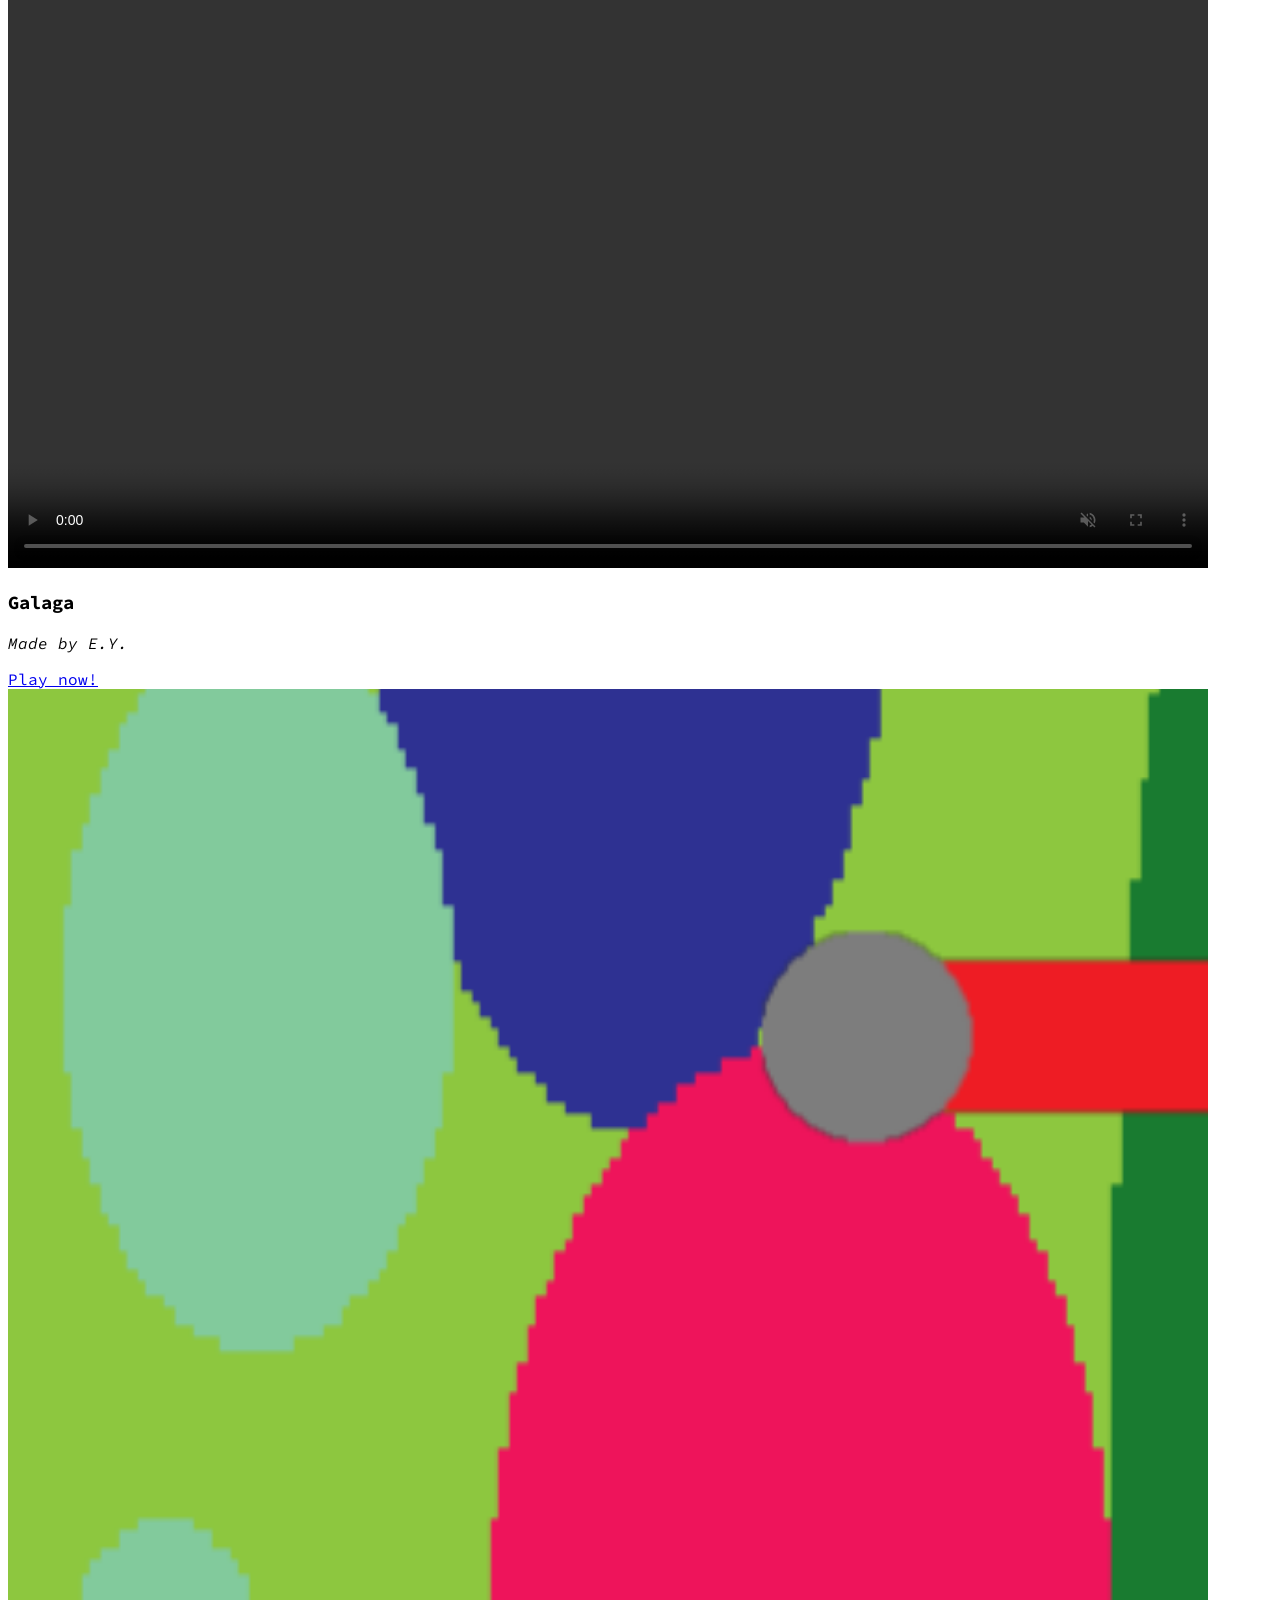
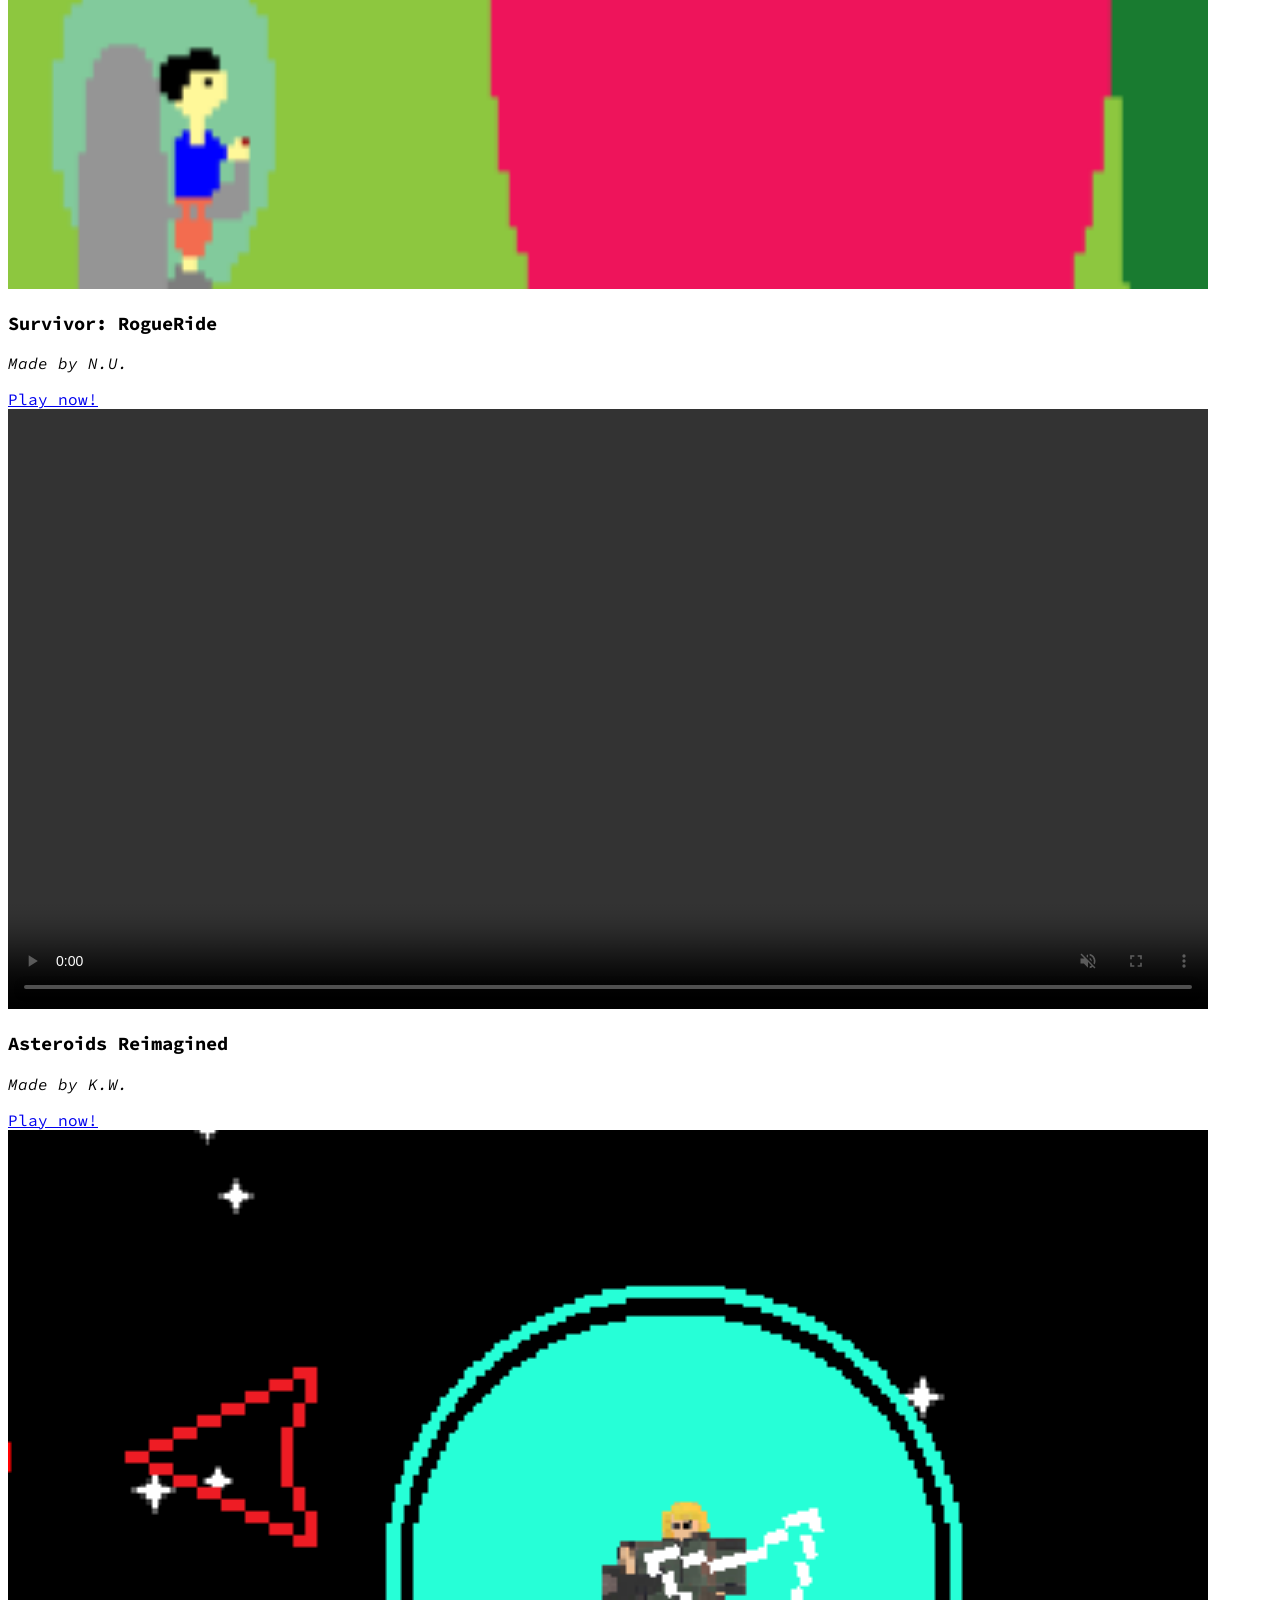
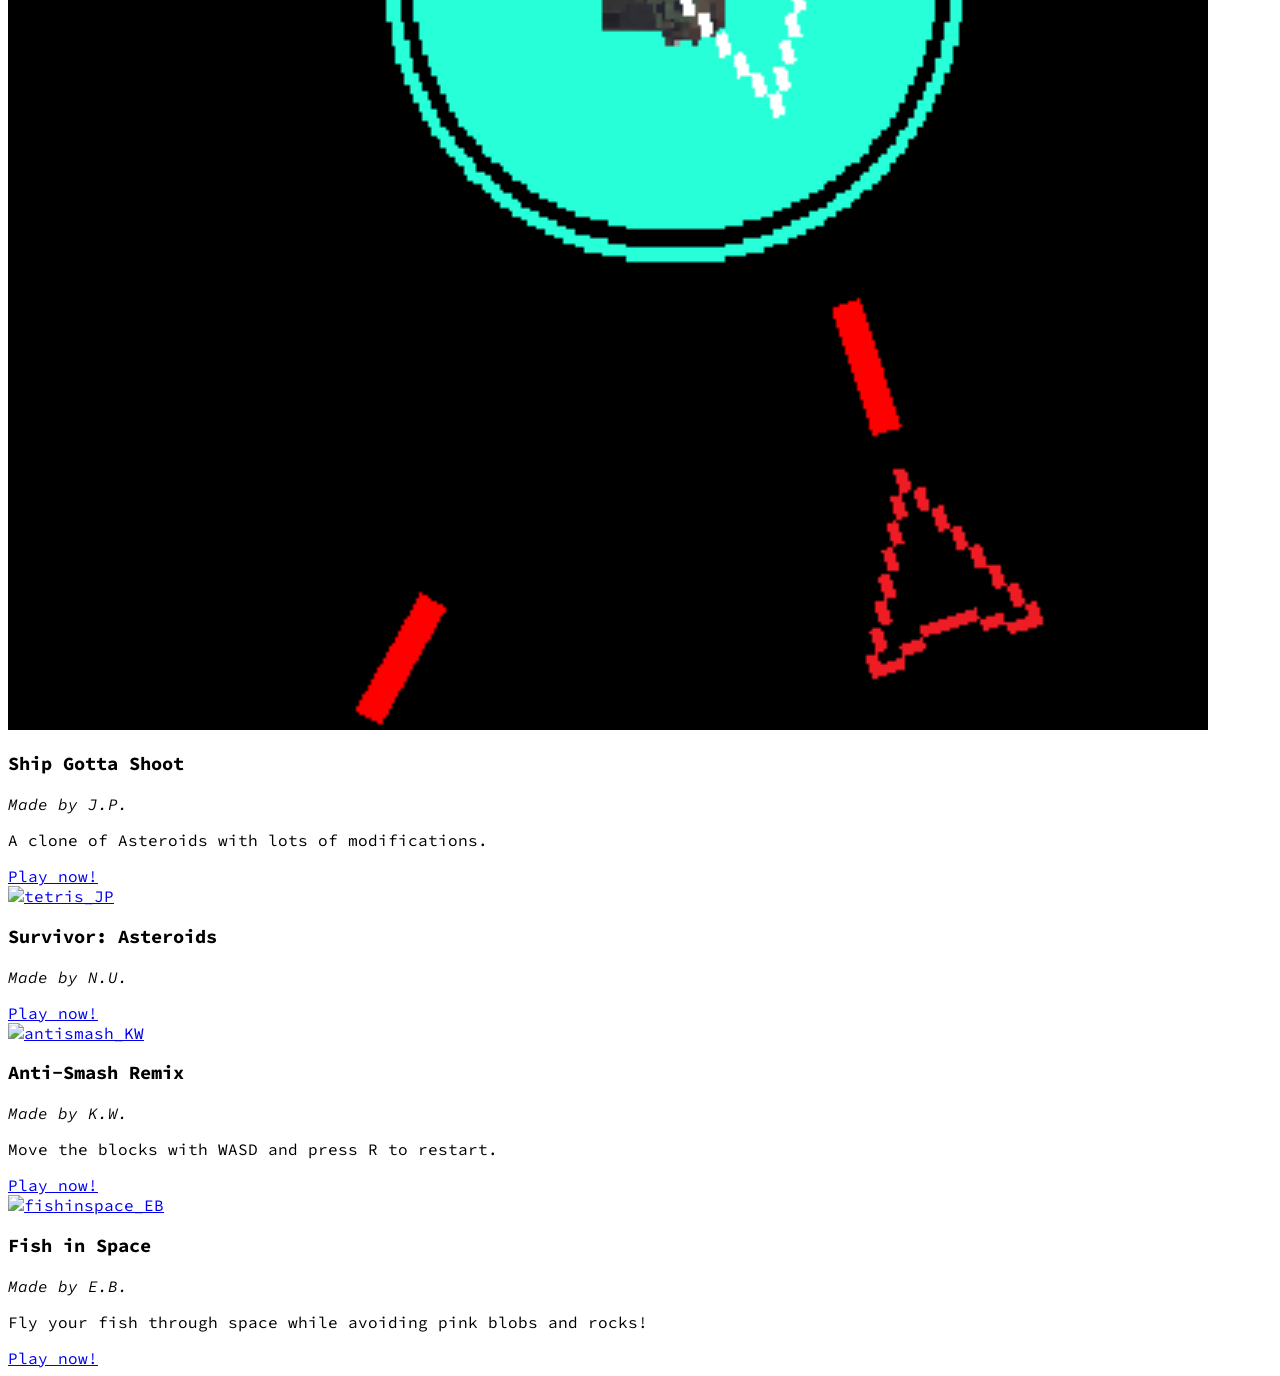
==== commit fdca0d31: "Update index.html" ====
--- a/index.html
+++ b/index.html
@@ -62,7 +62,7 @@
         <a href="tetris_JP/tetris_JP.html"><img src="tetris_JP/tetris_JP.png" alt="tetris_JP" style="width:100%"></a>
         <h3>Tetris Modified</h3>
         <p><i>Made by J.P.</i></p>
-        <p>A Classic Recreation of NES Tetris but with some modifications.</p>
+        <p>A classic recreation of NES Tetris but with some modifications.</p>
         <a href="tetris_JP/tetris_JP.html" class="w3-bar-item w3-button w3-hover-black"><u>Play now!</u></a>
       </div>
 
@@ -84,7 +84,7 @@
         <p><i>Made by N.U.</i></p>
         <a href="jetpack_NU/jetpack_NU.html" class="w3-bar-item w3-button w3-hover-black"><u>Play now!</u></a>
       </div>
-      
+
       <div class="w3-quarter">
         <div onclick="window.location.href = 'asteroids_KW/asteroids_KW.html'">
           <video src="asteroids_KW/asteroids_KW.mp4" width="100%" height="100%" autoplay muted controls loop>
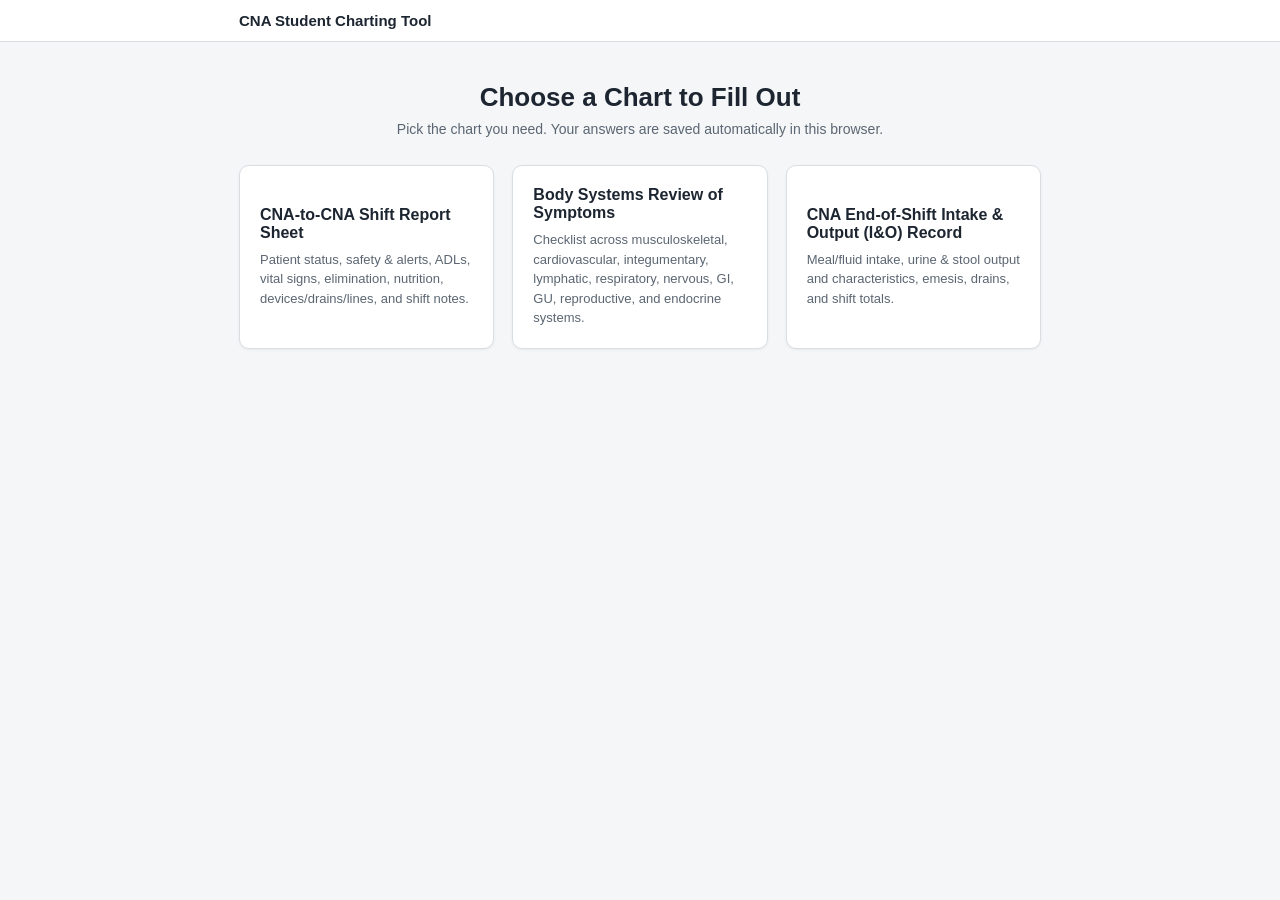
==== commit 477387c0: "upload epic_chart" ====
--- a/index.html
+++ b/index.html
@@ -1,151 +1,868 @@
-<!DOCTYPE html>
-<html>
-
-<head>
-  <title>Retro Game Design</title>
-  <meta charset="UTF-8">
-  <meta name="viewport" content="width=device-width, initial-scale=1">
-  <link rel="stylesheet" href="css/homepagestylesheet.css">
-  <link rel="stylesheet" href="https://fonts.googleapis.com/css?family=Tiny5">
-  <link rel="stylesheet" href="https://fonts.googleapis.com/css?family=Source+Code+Pro">
-  <style>
-    body,
-    h1,
-    h2,
-    h3,
-    h4,
-    h5,
-    h6 {
-      font-family: "Source Code Pro", sans-serif
-    }
-
-    h2 {
-      font-family: "Tiny5", sans-serif
-    }
-
-    .w3-bar-block .w3-bar-item {
-      padding: 20px
-    }
-  </style>
-</head>
-
-<body>
-
-
-  <!-- Top menu -->
-  <div class="w3-top">
-    <div class="w3-white w3-xlarge" style="max-width:1200px;margin:auto">
-      <div class="w3-center w3-padding-16">Retro Game Design Camp 2024</div>
-    </div>
-  </div>
-
-  <hr id="about">
-
-  <!-- About Section -->
-  <div class="w3-container w3-padding-32 w3-center">
-    <div class="w3-center w3-padding-16" style="max-width:1200px;margin:auto">
-      <p style="text-align:left;">Check out these games made by EPIC Campus students during Retro Game Design summer
-        camp. Working alone or in
-        small groups, each development team added their own unique features to clones of classic games.</p>
-    </div>
-  </div>
-  <hr>
-
-
-
-  <!-- !PAGE CONTENT! -->
-  <div class="w3-main w3-content w3-padding" style="max-width:1200px;margin-top:100px">
-
-    <!-- First Photo Grid-->
-    <div class="w3-row-padding w3-padding-16 w3-center" id="food">
-      <div class="w3-quarter">
-        <a href="tetris_JP/tetris_JP.html"><img src="tetris_JP/tetris_JP.png" alt="tetris_JP" style="width:100%"></a>
-        <h3>Tetris Modified</h3>
-        <p><i>Made by J.P.</i></p>
-        <p>A classic recreation of NES Tetris but with some modifications.</p>
-        <a href="tetris_JP/tetris_JP.html" class="w3-bar-item w3-button w3-hover-black"><u>Play now!</u></a>
-      </div>
-
-      <div class="w3-quarter">
-        <div onclick="window.location.href = 'galaga_EY/galaga_EY.html'">
-          <video src="galaga_EY/galaga_EY.mp4" width="100%" height="100%" autoplay muted controls loop>
-            Your browser does not support the video tag.
-          </video>
-        </div>
-        <h3>Galaga</h3>
-        <p><i>Made by E.Y.</i></p>
-        <a href="galaga_EY/galaga_EY.html" class="w3-bar-item w3-button w3-hover-black"><u>Play now!</u></a>
-      </div>
-
-      <div class="w3-quarter">
-        <a href="jetpack_NU/jetpack_NU.html"><img src="jetpack_NU/jetpack_NU.png" alt="tetris_JP"
-            style="width:100%"></a>
-        <h3>Survivor: RogueRide</h3>
-        <p><i>Made by N.U.</i></p>
-        <a href="jetpack_NU/jetpack_NU.html" class="w3-bar-item w3-button w3-hover-black"><u>Play now!</u></a>
-      </div>
-
-      <div class="w3-quarter">
-        <div onclick="window.location.href = 'asteroids_KW/asteroids_KW.html'">
-          <video src="asteroids_KW/asteroids_KW.mp4" width="100%" height="100%" autoplay muted controls loop>
-            Your browser does not support the video tag.
-          </video>
-        </div>
-        <h3>Asteroids Reimagined</h3>
-        <p><i>Made by K.W.</i></p>
-        <a href="asteroids_KW/asteroids_KW.html" class="w3-bar-item w3-button w3-hover-black"><u>Play now!</u></a>
-      </div>
-
-    </div>
-
-    <div class="w3-row-padding w3-padding-16 w3-center" id="food">
-      <div class="w3-quarter">
-        <a href="asteroids_JP/asteroids_JP.html"><img src="asteroids_JP/asteroids_JP.png" alt="tetris_JP"
-            style="width:100%"></a>
-        <h3>Ship Gotta Shoot</h3>
-        <p><i>Made by J.P.</i></p>
-        <p>A clone of Asteroids with lots of modifications.</p>
-        <a href="asteroids_JP/asteroids_JP.html" class="w3-bar-item w3-button w3-hover-black"><u>Play now!</u></a>
-      </div>
-
-      <div class="w3-quarter">
-        <a href="spacerocks_NU/spacerocks_NU.html"><img src="spacerocks_NU/spacerocks_NU.png" alt="tetris_JP"
-            style="width:100%"></a>
-        <h3>Survivor: Asteroids</h3>
-        <p><i>Made by N.U.</i></p>
-        <a href="spacerocks_NU/spacerocks_NU.html" class="w3-bar-item w3-button w3-hover-black"><u>Play now!</u></a>
-      </div>
-
-      <div class="w3-quarter">
-        <a href="antismash_KW/antismash_KW.html"><img src="antismash_KW/antismash_KW.png" alt="antismash_KW"
-            style="width:100%"></a>
-        <h3>Anti-Smash Remix</h3>
-        <p><i>Made by K.W.</i></p>
-        <p>Move the blocks with WASD and press R to restart.</p>
-        <a href="antismash_KW/antismash_KW.html" class="w3-bar-item w3-button w3-hover-black"><u>Play now!</u></a>
-      </div>
-
-      <div class="w3-quarter">
-        <a href="fishinspace_EB/fishinspace_EB.html"><img src="fishinspace_EB/fishinspace_EB.png" alt="fishinspace_EB"
-            style="width:100%"></a>
-        <h3>Fish in Space</h3>
-        <p><i>Made by E.B.</i></p>
-        <p>Fly your fish through space while avoiding pink blobs and rocks!</p>
-        <a href="fishinspace_EB/fishinspace_EB.html" class="w3-bar-item w3-button w3-hover-black"><u>Play now!</u></a>
-      </div>
-    </div>
-
-
-
-    <div class="w3-center w3-padding-32"></div>
-    <div class="w3-center w3-padding-32"></div>
-    <div class="w3-center w3-padding-32"></div>
-
-    <!-- End page content -->
-  </div>
-
-
-
-</body>
-
-</html>
+<!DOCTYPE html>
+<html lang="en">
+<head>
+<meta charset="UTF-8">
+<meta name="viewport" content="width=device-width, initial-scale=1.0">
+<title>CNA Student Charting Tool</title>
+<link rel="stylesheet" href="style.css">
+</head>
+<body>
+<div class="toolbar no-print">
+  <div class="toolbar-inner">
+    <span class="toolbar-title">CNA Student Charting Tool</span>
+    <span id="saveStatus" class="save-status"></span>
+  </div>
+</div>
+
+<main id="app">
+
+  <section id="chartSelect" class="selector">
+    <h1>Choose a Chart to Fill Out</h1>
+    <p class="selector-hint">Pick the chart you need. Your answers are saved automatically in this browser.</p>
+    <div class="chart-cards">
+      <button type="button" class="chart-card" data-target="chart1">
+        <h3>CNA-to-CNA Shift Report Sheet</h3>
+        <p>Patient status, safety &amp; alerts, ADLs, vital signs, elimination, nutrition, devices/drains/lines, and shift notes.</p>
+      </button>
+      <button type="button" class="chart-card" data-target="chart2">
+        <h3>Body Systems Review of Symptoms</h3>
+        <p>Checklist across musculoskeletal, cardiovascular, integumentary, lymphatic, respiratory, nervous, GI, GU, reproductive, and endocrine systems.</p>
+      </button>
+      <button type="button" class="chart-card" data-target="chart3">
+        <h3>CNA End-of-Shift Intake &amp; Output (I&amp;O) Record</h3>
+        <p>Meal/fluid intake, urine &amp; stool output and characteristics, emesis, drains, and shift totals.</p>
+      </button>
+    </div>
+  </section>
+
+  <!-- ===================== CHART 1: CNA-to-CNA Shift Report Sheet ===================== -->
+  <div id="chart1" class="sheet" data-storage="cnaChartDraft_chart1" hidden>
+    <div class="sheet-toolbar no-print">
+      <button type="button" class="btn btn-secondary backBtn">&larr; Change Chart</button>
+      <button type="button" class="btn btn-secondary clearBtn">Clear Form</button>
+    </div>
+
+    <h1>CNA-to-CNA Shift Report Sheet</h1>
+
+    <div class="row header-row">
+      <label class="field grow">Date <input type="text" name="date" placeholder="__________"></label>
+      <label class="field grow">Shift <input type="text" name="shift" placeholder="AM / PM / NOC"></label>
+      <label class="field grow">Outgoing CNA <input type="text" name="outgoingCna" placeholder="__________"></label>
+    </div>
+    <div class="row">
+      <label class="field grow">Incoming CNA <input type="text" name="incomingCna" placeholder="__________"></label>
+    </div>
+
+    <section>
+      <h2>Patient Information &amp; Status</h2>
+
+      <div class="row">
+        <label class="field grow">Room/Bed <input type="text" name="roomBed"></label>
+      </div>
+      <div class="row">
+        <label class="field grow-2">Patient Name <input type="text" name="patientName"></label>
+        <label class="field grow">Age/Gender <input type="text" name="ageGender"></label>
+      </div>
+
+      <div class="field-group">
+        <span class="group-label">Code Status</span>
+        <div class="options">
+          <label class="chk"><input type="checkbox" name="codeStatus" value="Full Code"> Full Code</label>
+          <label class="chk"><input type="checkbox" name="codeStatus" value="DNR"> DNR</label>
+          <label class="chk"><input type="checkbox" name="codeStatus" value="DNI"> DNI</label>
+          <label class="chk"><input type="checkbox" name="codeStatus" value="Comfort"> Comfort</label>
+        </div>
+      </div>
+
+      <div class="field-group">
+        <span class="group-label">Mental Status/Cognition</span>
+        <div class="options">
+          <label class="chk"><input type="checkbox" name="mentalStatus" value="Alert & Oriented"> Alert &amp; Oriented</label>
+          <label class="chk"><input type="checkbox" name="mentalStatus" value="Confused/Forgetful"> Confused/Forgetful</label>
+          <label class="chk"><input type="checkbox" name="mentalStatus" value="Non-verbal"> Non-verbal</label>
+          <label class="chk"><input type="checkbox" name="mentalStatus" value="Combative/Anxious"> Combative/Anxious</label>
+        </div>
+      </div>
+
+      <div class="field-group">
+        <span class="group-label">Allergies</span>
+        <div class="options">
+          <label class="chk"><input type="checkbox" name="allergiesNkda" value="NKDA"> No Known Drug Allergies (NKDA)</label>
+          <label class="chk inline-input"><input type="checkbox" name="allergiesHas" value="Allergies to"> Allergies to: <input type="text" name="allergiesText" class="inline-text"></label>
+        </div>
+      </div>
+    </section>
+
+    <section>
+      <h2>Safety &amp; Alerts</h2>
+
+      <div class="field-group">
+        <span class="group-label">Fall Risk</span>
+        <div class="options">
+          <label class="chk"><input type="checkbox" name="fallRisk" value="Low"> Low</label>
+          <label class="chk"><input type="checkbox" name="fallRisk" value="High"> High (Yellow socks / Wristband active)</label>
+        </div>
+      </div>
+
+      <div class="field-group">
+        <span class="group-label">Mobility Restrictions</span>
+        <div class="options">
+          <label class="chk"><input type="checkbox" name="mobilityRestrictions" value="Strict Bedrest"> Strict Bedrest</label>
+          <label class="chk"><input type="checkbox" name="mobilityRestrictions" value="WBAT"> Weight-Bearing As Tolerated (WBAT)</label>
+          <label class="chk"><input type="checkbox" name="mobilityRestrictions" value="NWB"> Non-Weight Bearing (NWB)</label>
+        </div>
+      </div>
+
+      <div class="field-group">
+        <span class="group-label">Precautions</span>
+        <div class="options">
+          <label class="chk"><input type="checkbox" name="precautions" value="Standard"> Standard</label>
+          <label class="chk"><input type="checkbox" name="precautions" value="Contact"> Contact</label>
+          <label class="chk"><input type="checkbox" name="precautions" value="Contact Plus"> Contact Plus</label>
+          <label class="chk"><input type="checkbox" name="precautions" value="Droplet"> Droplet</label>
+          <label class="chk"><input type="checkbox" name="precautions" value="Airborne"> Airborne</label>
+          <label class="chk"><input type="checkbox" name="precautions" value="Neutropenic"> Neutropenic</label>
+        </div>
+      </div>
+
+      <div class="field-group">
+        <span class="group-label">Safety Measures</span>
+        <div class="options">
+          <label class="chk"><input type="checkbox" name="safetyMeasures" value="Bed alarm active"> Bed alarm active</label>
+          <label class="chk"><input type="checkbox" name="safetyMeasures" value="Chair alarm active"> Chair alarm active</label>
+          <label class="chk"><input type="checkbox" name="safetyMeasures" value="Low bed"> Low bed</label>
+          <label class="chk"><input type="checkbox" name="safetyMeasures" value="Floor mats in place"> Floor mats in place</label>
+          <label class="chk"><input type="checkbox" name="safetyMeasures" value="Sitter"> Sitter</label>
+        </div>
+      </div>
+    </section>
+
+    <section>
+      <h2>Activities of Daily Living (ADLs) &amp; Mobility</h2>
+
+      <div class="field-group">
+        <span class="group-label">Transfer Assist</span>
+        <div class="options">
+          <label class="chk"><input type="checkbox" name="transferAssist" value="Independent"> Independent</label>
+          <label class="chk"><input type="checkbox" name="transferAssist" value="1-Person Assist"> 1-Person Assist</label>
+          <label class="chk"><input type="checkbox" name="transferAssist" value="2-Person Assist"> 2-Person Assist</label>
+          <label class="chk"><input type="checkbox" name="transferAssist" value="Sit-to-Stand"> Sit-to-Stand</label>
+          <label class="chk"><input type="checkbox" name="transferAssist" value="Hoyer Lift"> Hoyer Lift</label>
+        </div>
+      </div>
+
+      <div class="field-group">
+        <span class="group-label">Ambulation</span>
+        <div class="options">
+          <label class="chk"><input type="checkbox" name="ambulation" value="Independent"> Independent</label>
+          <label class="chk"><input type="checkbox" name="ambulation" value="Ambulate w/ min. assist"> Ambulate w/ min. assist</label>
+          <label class="chk"><input type="checkbox" name="ambulation" value="Ambulate w/ mod. assist"> Ambulate w/ mod. assist</label>
+          <label class="chk"><input type="checkbox" name="ambulation" value="Ambulate with max. assist"> Ambulate with max. assist</label>
+          <label class="chk inline-input"><input type="checkbox" name="ambulationDistanceChk" value="Distance"> Distance: <input type="text" name="ambulationDistance" class="inline-text"></label>
+        </div>
+        <div class="options sub">
+          <span class="sub-label">Ambulation Devices used</span>
+          <label class="chk"><input type="checkbox" name="ambulationDevices" value="Uses Cane"> Uses Cane</label>
+          <label class="chk"><input type="checkbox" name="ambulationDevices" value="Uses Walker"> Uses Walker</label>
+          <label class="chk"><input type="checkbox" name="ambulationDevices" value="Uses Crutches"> Uses Crutches</label>
+          <label class="chk"><input type="checkbox" name="ambulationDevices" value="Wheelchair"> Wheelchair</label>
+        </div>
+      </div>
+
+      <div class="field-group">
+        <span class="group-label">Repositioning</span>
+        <div class="options">
+          <label class="chk"><input type="checkbox" name="repositioning" value="Independent"> Independent</label>
+          <label class="chk"><input type="checkbox" name="repositioning" value="Turn every 2 hours"> Turn every 2 hours</label>
+          <label class="chk"><input type="checkbox" name="repositioning" value="Offload heels"> Offload heels</label>
+          <label class="chk"><input type="checkbox" name="repositioning" value="Special mattress/cushion"> Special mattress/cushion</label>
+        </div>
+        <div class="row sub">
+          <label class="field grow">Last turned <input type="text" name="lastTurned"></label>
+          <label class="field grow">Turning Schedule Times <input type="text" name="turningSchedule"></label>
+        </div>
+      </div>
+
+      <div class="field-group">
+        <span class="group-label">Range of Motion</span>
+        <div class="options">
+          <label class="chk"><input type="checkbox" name="rangeOfMotion" value="AROM"> AROM</label>
+          <label class="chk"><input type="checkbox" name="rangeOfMotion" value="AAROM"> AAROM</label>
+          <label class="chk"><input type="checkbox" name="rangeOfMotion" value="PROM"> PROM</label>
+        </div>
+        <div class="row sub">
+          <label class="field grow">Frequency <input type="text" name="romFrequency"></label>
+          <label class="field grow">Location <input type="text" name="romLocation"></label>
+        </div>
+      </div>
+
+      <div class="field-group">
+        <span class="group-label">Grooming/Bathing</span>
+        <div class="options">
+          <label class="chk"><input type="checkbox" name="groomingBathing" value="Independent"> Independent</label>
+          <label class="chk"><input type="checkbox" name="groomingBathing" value="Setup Only"> Setup Only</label>
+          <label class="chk"><input type="checkbox" name="groomingBathing" value="Partial Assist"> Partial Assist</label>
+          <label class="chk"><input type="checkbox" name="groomingBathing" value="Complete Bed Bath"> Complete Bed Bath</label>
+          <label class="chk"><input type="checkbox" name="groomingBathing" value="Shower Privileges"> Shower Privileges</label>
+        </div>
+      </div>
+    </section>
+
+    <section>
+      <h2>Vital Signs</h2>
+
+      <div class="field-group">
+        <span class="group-label">Frequency</span>
+        <div class="options">
+          <label class="chk"><input type="checkbox" name="vitalsFrequency" value="Q2 hrs"> Q2 hrs</label>
+          <label class="chk"><input type="checkbox" name="vitalsFrequency" value="Q4 hrs"> Q4 hrs</label>
+          <label class="chk"><input type="checkbox" name="vitalsFrequency" value="Q8 hrs"> Q8 hrs</label>
+          <label class="chk"><input type="checkbox" name="vitalsFrequency" value="Once per shift"> Once per shift</label>
+        </div>
+      </div>
+
+      <div class="field-group">
+        <span class="group-label">Temperature</span>
+        <div class="row">
+          <label class="field">Value <input type="text" name="temperature"></label>
+          <div class="options inline-options">
+            <label class="chk"><input type="checkbox" name="tempUnit" value="F"> °F</label>
+            <label class="chk"><input type="checkbox" name="tempUnit" value="C"> °C</label>
+          </div>
+        </div>
+        <div class="options sub">
+          <span class="sub-label">Route</span>
+          <label class="chk"><input type="checkbox" name="tempRoute" value="Oral"> Oral</label>
+          <label class="chk"><input type="checkbox" name="tempRoute" value="Axillary"> Axillary</label>
+          <label class="chk"><input type="checkbox" name="tempRoute" value="Temporal"> Temporal</label>
+          <label class="chk"><input type="checkbox" name="tempRoute" value="Tympanic"> Tympanic</label>
+          <label class="chk"><input type="checkbox" name="tempRoute" value="Rectal"> Rectal</label>
+        </div>
+      </div>
+
+      <div class="field-group">
+        <span class="group-label">Pulse</span>
+        <div class="row">
+          <label class="field">Value (bpm) <input type="text" name="pulse"></label>
+          <div class="options inline-options">
+            <label class="chk"><input type="checkbox" name="pulseMethod" value="Radial"> Radial</label>
+            <label class="chk"><input type="checkbox" name="pulseMethod" value="Apical"> Apical</label>
+            <label class="chk"><input type="checkbox" name="pulseMethod" value="Monitor"> Monitor</label>
+          </div>
+        </div>
+        <div class="options sub">
+          <span class="sub-label">Quality</span>
+          <label class="chk"><input type="checkbox" name="pulseQuality" value="Regular"> Regular</label>
+          <label class="chk"><input type="checkbox" name="pulseQuality" value="Irregular"> Irregular</label>
+          <label class="chk"><input type="checkbox" name="pulseQuality" value="Difficult to palpate"> Difficult to palpate</label>
+        </div>
+      </div>
+
+      <div class="field-group">
+        <span class="group-label">Respirations</span>
+        <div class="row">
+          <label class="field">Value (breaths/min) <input type="text" name="respirations"></label>
+          <div class="options inline-options">
+            <label class="chk"><input type="checkbox" name="respMethod" value="Visual"> Visual</label>
+            <label class="chk"><input type="checkbox" name="respMethod" value="Auscultated"> Auscultated</label>
+            <label class="chk"><input type="checkbox" name="respMethod" value="Monitor"> Monitor</label>
+          </div>
+        </div>
+        <div class="options sub">
+          <span class="sub-label">Quality</span>
+          <label class="chk"><input type="checkbox" name="respQuality" value="Regular"> Regular</label>
+          <label class="chk"><input type="checkbox" name="respQuality" value="Irregular"> Irregular</label>
+          <label class="chk"><input type="checkbox" name="respQuality" value="Labored"> Labored</label>
+          <label class="chk"><input type="checkbox" name="respQuality" value="Kussmaul"> Kussmaul</label>
+          <label class="chk"><input type="checkbox" name="respQuality" value="Agonal"> Agonal</label>
+        </div>
+      </div>
+
+      <div class="field-group">
+        <span class="group-label">Blood Pressure</span>
+        <div class="row">
+          <label class="field">Value (mmHg) <input type="text" name="bloodPressure"></label>
+          <div class="options inline-options">
+            <label class="chk"><input type="checkbox" name="bpMethod" value="Manual"> Manual</label>
+            <label class="chk"><input type="checkbox" name="bpMethod" value="Electronic"> Electronic</label>
+          </div>
+        </div>
+        <div class="options sub">
+          <span class="sub-label">Location</span>
+          <label class="chk"><input type="checkbox" name="bpLocation" value="Right Arm"> Right Arm</label>
+          <label class="chk"><input type="checkbox" name="bpLocation" value="Left Arm"> Left Arm</label>
+          <label class="chk"><input type="checkbox" name="bpLocation" value="Right Leg"> Right Leg</label>
+          <label class="chk"><input type="checkbox" name="bpLocation" value="Left Leg"> Left Leg</label>
+        </div>
+        <div class="options sub">
+          <span class="sub-label">Cuff size</span>
+          <label class="chk"><input type="checkbox" name="cuffSize" value="Infant"> Infant</label>
+          <label class="chk"><input type="checkbox" name="cuffSize" value="Child"> Child</label>
+          <label class="chk"><input type="checkbox" name="cuffSize" value="Small Adult"> Small Adult</label>
+          <label class="chk"><input type="checkbox" name="cuffSize" value="Adult"> Adult</label>
+          <label class="chk"><input type="checkbox" name="cuffSize" value="Adult Long"> Adult Long</label>
+          <label class="chk"><input type="checkbox" name="cuffSize" value="Large Adult"> Large Adult</label>
+        </div>
+        <div class="options sub">
+          <span class="sub-label">Position</span>
+          <label class="chk"><input type="checkbox" name="bpPosition" value="Lying"> Lying</label>
+          <label class="chk"><input type="checkbox" name="bpPosition" value="Sitting"> Sitting</label>
+          <label class="chk"><input type="checkbox" name="bpPosition" value="Standing"> Standing</label>
+        </div>
+      </div>
+
+      <div class="field-group">
+        <span class="group-label">SPO2</span>
+        <div class="row">
+          <label class="field">Value (%) <input type="text" name="spo2"></label>
+          <div class="options inline-options">
+            <label class="chk"><input type="checkbox" name="spo2Source" value="Room Air"> Room Air</label>
+            <label class="chk"><input type="checkbox" name="spo2Source" value="Oxygen"> Oxygen</label>
+          </div>
+        </div>
+      </div>
+    </section>
+
+    <section>
+      <h2>Elimination &amp; Output</h2>
+
+      <div class="field-group">
+        <span class="group-label">Toileting</span>
+        <div class="options">
+          <label class="chk"><input type="checkbox" name="toileting" value="Independent"> Independent</label>
+          <label class="chk"><input type="checkbox" name="toileting" value="BRP"> BRP (Bathroom privileges)</label>
+          <label class="chk"><input type="checkbox" name="toileting" value="Commode"> Commode</label>
+          <label class="chk"><input type="checkbox" name="toileting" value="Bedpan/Urinal"> Bedpan/Urinal</label>
+        </div>
+      </div>
+
+      <div class="field-group">
+        <span class="group-label">Incontinence Care</span>
+        <div class="options">
+          <label class="chk"><input type="checkbox" name="incontinenceCare" value="Continent"> Continent</label>
+          <label class="chk"><input type="checkbox" name="incontinenceCare" value="Incontinent Bladder"> Incontinent Bladder</label>
+          <label class="chk"><input type="checkbox" name="incontinenceCare" value="Incontinent Bowel"> Incontinent Bowel</label>
+        </div>
+      </div>
+
+      <div class="field-group">
+        <span class="group-label">Devices</span>
+        <div class="options">
+          <label class="chk"><input type="checkbox" name="eliminationDevices" value="Foley Catheter"> Foley Catheter</label>
+          <label class="chk"><input type="checkbox" name="eliminationDevices" value="PureWick/Condom Catheter"> PureWick/Condom Catheter</label>
+          <label class="chk"><input type="checkbox" name="eliminationDevices" value="Colostomy/Ostomy bag"> Colostomy/Ostomy bag</label>
+        </div>
+      </div>
+
+      <div class="field-group">
+        <span class="group-label">Tracking Required</span>
+        <div class="options">
+          <label class="chk"><input type="checkbox" name="trackingRequired" value="Strict I/O"> Strict I/O (In/Out)</label>
+          <label class="chk"><input type="checkbox" name="trackingRequired" value="Save stool sample"> Save stool sample</label>
+          <label class="chk"><input type="checkbox" name="trackingRequired" value="Save urine sample"> Save urine sample</label>
+        </div>
+        <div class="row sub">
+          <label class="field grow">Last Bowel Movement (BM) Date/Shift <input type="text" name="lastBm"></label>
+        </div>
+      </div>
+    </section>
+
+    <section>
+      <h2>Nutrition &amp; Hydration</h2>
+
+      <div class="field-group">
+        <span class="group-label">Diet Type</span>
+        <div class="options">
+          <label class="chk"><input type="checkbox" name="dietType" value="Regular"> Regular</label>
+          <label class="chk"><input type="checkbox" name="dietType" value="NPO"> NPO</label>
+          <label class="chk"><input type="checkbox" name="dietType" value="Clear Liquid"> Clear Liquid</label>
+          <label class="chk"><input type="checkbox" name="dietType" value="Full Liquid"> Full Liquid</label>
+          <label class="chk"><input type="checkbox" name="dietType" value="Modified Calorie"> Modified Calorie</label>
+          <label class="chk"><input type="checkbox" name="dietType" value="Soft/Mechanical Altered"> Soft/Mechanical Altered</label>
+          <label class="chk"><input type="checkbox" name="dietType" value="Pureed"> Pureed</label>
+          <label class="chk"><input type="checkbox" name="dietType" value="Thickened Liquids"> Thickened Liquids</label>
+          <label class="chk"><input type="checkbox" name="dietType" value="Low Protein"> Low Protein</label>
+          <label class="chk"><input type="checkbox" name="dietType" value="Diabetic"> Diabetic</label>
+          <label class="chk"><input type="checkbox" name="dietType" value="Low Sodium"> Low Sodium</label>
+          <label class="chk"><input type="checkbox" name="dietType" value="Low Fat"> Low Fat</label>
+          <label class="chk"><input type="checkbox" name="dietType" value="Vegetarian"> Vegetarian</label>
+          <label class="chk"><input type="checkbox" name="dietType" value="Pescatarian"> Pescatarian</label>
+          <label class="chk"><input type="checkbox" name="dietType" value="Vegan"> Vegan</label>
+        </div>
+        <div class="options sub">
+          <span class="sub-label">Thickened Liquids type</span>
+          <label class="chk"><input type="checkbox" name="thickenedType" value="Nectar"> Nectar</label>
+          <label class="chk"><input type="checkbox" name="thickenedType" value="Honey"> Honey</label>
+          <label class="chk"><input type="checkbox" name="thickenedType" value="Pudding"> Pudding</label>
+        </div>
+      </div>
+
+      <div class="field-group">
+        <span class="group-label">Feeding Assist</span>
+        <div class="options">
+          <label class="chk"><input type="checkbox" name="feedingAssist" value="Independent"> Independent</label>
+          <label class="chk"><input type="checkbox" name="feedingAssist" value="Setup/Encouragement Only"> Setup/Encouragement Only</label>
+          <label class="chk"><input type="checkbox" name="feedingAssist" value="Total Feed"> Total Feed</label>
+          <label class="chk"><input type="checkbox" name="feedingAssist" value="Tube Feed"> Tube Feed</label>
+        </div>
+      </div>
+
+      <div class="field-group">
+        <span class="group-label">Fluid Target</span>
+        <div class="options">
+          <label class="chk inline-input"><input type="checkbox" name="fluidRestrict" value="Restrict Fluids"> Restrict Fluids (<input type="text" name="fluidRestrictMax" class="inline-text small"> mL max)</label>
+        </div>
+        <div class="row sub">
+          <label class="field">AM shift (mL) <input type="text" name="fluidAm"></label>
+          <label class="field">PM shift (mL) <input type="text" name="fluidPm"></label>
+          <label class="field">NOC shift (mL) <input type="text" name="fluidNoc"></label>
+        </div>
+        <div class="options">
+          <label class="chk inline-input"><input type="checkbox" name="fluidEncourage" value="Encourage Fluids"> Encourage Fluids (<input type="text" name="fluidEncourageTarget" class="inline-text small"> mL target)</label>
+        </div>
+      </div>
+    </section>
+
+    <section>
+      <h2>Devices/Drains/Lines</h2>
+
+      <div class="field-group">
+        <span class="group-label">Connected Equipment <em>(Be careful during turns/transfers)</em></span>
+        <div class="options">
+          <label class="chk"><input type="checkbox" name="connectedEquipment" value="SCDs"> SCDs</label>
+          <label class="chk"><input type="checkbox" name="connectedEquipment" value="Telemetry"> Telemetry</label>
+        </div>
+      </div>
+
+      <div class="field-group">
+        <span class="group-label">Drains</span>
+        <div class="options">
+          <label class="chk"><input type="checkbox" name="drains" value="Wound Vac"> Wound Vac</label>
+          <label class="chk inline-input"><input type="checkbox" name="drainsJp" value="JP"> JP: Location <input type="text" name="drainsJpLocation" class="inline-text"></label>
+          <label class="chk inline-input"><input type="checkbox" name="drainsOther" value="Other"> Other: <input type="text" name="drainsOtherText" class="inline-text"></label>
+        </div>
+      </div>
+
+      <div class="field-group">
+        <span class="group-label">Lines</span>
+        <div class="options">
+          <label class="chk inline-input"><input type="checkbox" name="linesIv" value="IV Line"> IV Line (Location: <input type="text" name="linesIvLocation" class="inline-text"> )</label>
+          <label class="chk"><input type="checkbox" name="linesOxygen" value="Oxygen"> Oxygen (via NC/Mask)</label>
+        </div>
+      </div>
+    </section>
+
+    <section>
+      <h2>Shift Notes &amp; Specific Instructions</h2>
+      <p class="hint">Record any specific behaviors, family requests, or tasks left for the incoming shift.</p>
+      <textarea name="shiftNotes" rows="6" class="notes"></textarea>
+    </section>
+
+    <section>
+      <h2>Bedside Handoff Completed Check</h2>
+      <div class="options">
+        <label class="chk"><input type="checkbox" name="handoffCheck" value="Room tidy/trash emptied"> Room tidy/trash emptied</label>
+        <label class="chk"><input type="checkbox" name="handoffCheck" value="Fresh water pitcher provided"> Fresh water pitcher provided</label>
+        <label class="chk"><input type="checkbox" name="handoffCheck" value="Call light within reach"> Call light within reach</label>
+        <label class="chk"><input type="checkbox" name="handoffCheck" value="Bed low and locked"> Bed low and locked</label>
+      </div>
+    </section>
+
+    <div class="export-row no-print">
+      <button type="button" class="btn btn-primary exportBtn">Export to PDF</button>
+    </div>
+  </div>
+
+  <!-- ===================== CHART 2: Body Systems Review of Symptoms ===================== -->
+  <div id="chart2" class="sheet" data-storage="cnaChartDraft_chart2" hidden>
+    <div class="sheet-toolbar no-print">
+      <button type="button" class="btn btn-secondary backBtn">&larr; Change Chart</button>
+      <button type="button" class="btn btn-secondary clearBtn">Clear Form</button>
+    </div>
+
+    <h1>Body Systems Review of Symptoms</h1>
+
+    <div class="row header-row">
+      <label class="field grow">Patient Name <input type="text" name="patientName"></label>
+      <label class="field grow">Room/Bed <input type="text" name="roomBed"></label>
+      <label class="field grow">Date <input type="text" name="date"></label>
+    </div>
+
+    <section>
+      <h2>Musculoskeletal</h2>
+      <div class="options">
+        <label class="chk"><input type="checkbox" name="msk" value="Muscle Pain"> Muscle Pain</label>
+        <label class="chk"><input type="checkbox" name="msk" value="Muscle weakness"> Muscle weakness</label>
+        <label class="chk"><input type="checkbox" name="msk" value="Muscle Atrophy"> Muscle Atrophy</label>
+        <label class="chk"><input type="checkbox" name="msk" value="Muscle stiffness"> Muscle stiffness</label>
+        <label class="chk"><input type="checkbox" name="msk" value="Low back pain"> Low back pain</label>
+        <label class="chk inline-input"><input type="checkbox" name="msk" value="Contracture"> Contracture — Location: <input type="text" name="mskContractureLocation" class="inline-text"></label>
+        <label class="chk inline-input"><input type="checkbox" name="msk" value="Joint pain"> Joint pain — Location: <input type="text" name="mskJointPainLocation" class="inline-text"></label>
+        <label class="chk inline-input"><input type="checkbox" name="msk" value="Joint swelling"> Joint swelling — Location: <input type="text" name="mskJointSwellingLocation" class="inline-text"></label>
+        <label class="chk inline-input"><input type="checkbox" name="msk" value="Joint redness"> Joint redness — Location: <input type="text" name="mskJointRednessLocation" class="inline-text"></label>
+        <label class="chk"><input type="checkbox" name="msk" value="Loss of height"> Loss of height</label>
+        <label class="chk"><input type="checkbox" name="msk" value="Stooped posture"> Stooped posture</label>
+        <label class="chk"><input type="checkbox" name="msk" value="Decreased mobility"> Decreased mobility</label>
+      </div>
+    </section>
+
+    <section>
+      <h2>Cardiovascular &amp; Circulatory</h2>
+      <div class="options">
+        <label class="chk"><input type="checkbox" name="cardio" value="Chest pain or discomfort (Angina)"> Chest pain or discomfort (Angina)</label>
+        <label class="chk"><input type="checkbox" name="cardio" value="Shortness of breath"> Shortness of breath</label>
+        <label class="chk inline-input"><input type="checkbox" name="cardio" value="Edema"> Edema — Location: <input type="text" name="cardioEdemaLocation" class="inline-text"></label>
+        <label class="chk"><input type="checkbox" name="cardio" value="Fatigue"> Fatigue</label>
+        <label class="chk"><input type="checkbox" name="cardio" value="Needs frequent rest periods during ADLs"> Needs frequent rest periods during ADLs</label>
+        <label class="chk"><input type="checkbox" name="cardio" value="Exercise Intolerance"> Exercise Intolerance</label>
+        <label class="chk"><input type="checkbox" name="cardio" value="Left arm pain"> Left arm pain</label>
+        <label class="chk"><input type="checkbox" name="cardio" value="Low back pain"> Low back pain</label>
+      </div>
+    </section>
+
+    <section>
+      <h2>Integumentary</h2>
+      <div class="options">
+        <label class="chk"><input type="checkbox" name="integ" value="Dry skin"> Dry skin</label>
+        <label class="chk"><input type="checkbox" name="integ" value="Pale skin"> Pale skin</label>
+        <label class="chk"><input type="checkbox" name="integ" value="Flaky skin"> Flaky skin</label>
+        <label class="chk"><input type="checkbox" name="integ" value="Moist skin"> Moist skin</label>
+        <label class="chk"><input type="checkbox" name="integ" value="Clammy skin"> Clammy skin</label>
+        <label class="chk"><input type="checkbox" name="integ" value="Open skin tear"> Open skin tear</label>
+        <label class="chk"><input type="checkbox" name="integ" value="Skin irritation/breakdown from prolonged moisture"> Skin irritation/breakdown from prolonged moisture</label>
+        <label class="chk"><input type="checkbox" name="integ" value="Rash"> Rash</label>
+        <label class="chk"><input type="checkbox" name="integ" value="Itchiness"> Itchiness</label>
+        <label class="chk"><input type="checkbox" name="integ" value="Bruising"> Bruising</label>
+        <label class="chk"><input type="checkbox" name="integ" value="Hard, brittle nails"> Hard, brittle nails</label>
+        <label class="chk"><input type="checkbox" name="integ" value="Discolored moles"> Discolored moles</label>
+        <label class="chk"><input type="checkbox" name="integ" value="Irregular shaped moles"> Irregular shaped moles</label>
+        <label class="chk"><input type="checkbox" name="integ" value="Redness on feet"> Redness on feet</label>
+        <label class="chk"><input type="checkbox" name="integ" value="Foot ulcers"> Foot ulcers</label>
+      </div>
+      <div class="options sub">
+        <span class="sub-label">Skin Integrity</span>
+        <label class="chk"><input type="checkbox" name="skinIntegrity" value="Intact"> Intact</label>
+        <label class="chk"><input type="checkbox" name="skinIntegrity" value="Redness/Skin Tear"> Redness/Skin Tear</label>
+        <label class="chk inline-input"><input type="checkbox" name="skinIntegrity" value="Pressure Injury"> Pressure Injury — Location: <input type="text" name="skinIntegrityLocation" class="inline-text"></label>
+      </div>
+    </section>
+
+    <section>
+      <h2>Lymphatic/Immune</h2>
+      <div class="options">
+        <label class="chk"><input type="checkbox" name="lymph" value="Fever"> Fever</label>
+        <label class="chk"><input type="checkbox" name="lymph" value="Chills"> Chills</label>
+        <label class="chk"><input type="checkbox" name="lymph" value="Swollen lymph nodes"> Swollen lymph nodes</label>
+        <label class="chk"><input type="checkbox" name="lymph" value="Tender lymph nodes"> Tender lymph nodes</label>
+        <label class="chk"><input type="checkbox" name="lymph" value="Generalized weakness"> Generalized weakness</label>
+        <label class="chk"><input type="checkbox" name="lymph" value="Sweating"> Sweating</label>
+      </div>
+    </section>
+
+    <section>
+      <h2>Respiratory</h2>
+      <div class="options">
+        <label class="chk"><input type="checkbox" name="resp" value="Audible wheezing"> Audible wheezing</label>
+        <label class="chk"><input type="checkbox" name="resp" value="Shortness of breath"> Shortness of breath</label>
+        <label class="chk"><input type="checkbox" name="resp" value="Tripoding"> Tripoding</label>
+        <label class="chk"><input type="checkbox" name="resp" value="Persistent cough"> Persistent cough</label>
+        <label class="chk"><input type="checkbox" name="resp" value="Productive cough"> Productive cough</label>
+        <label class="chk"><input type="checkbox" name="resp" value="Inability to breathe while lying flat"> Inability to breathe while lying flat</label>
+        <label class="chk"><input type="checkbox" name="resp" value="Exercise intolerance"> Exercise intolerance</label>
+        <label class="chk"><input type="checkbox" name="resp" value="Labored breathing"> Labored breathing</label>
+        <label class="chk"><input type="checkbox" name="resp" value="Weakened voice"> Weakened voice</label>
+        <label class="chk"><input type="checkbox" name="resp" value="Barrel chest"> Barrel chest</label>
+        <label class="chk"><input type="checkbox" name="resp" value="Stridor"> Stridor</label>
+      </div>
+    </section>
+
+    <section>
+      <h2>Nervous</h2>
+      <div class="options">
+        <label class="chk"><input type="checkbox" name="nervous" value="One-sided weakness (Hemiparesis)"> One-sided weakness (Hemiparesis)</label>
+        <label class="chk"><input type="checkbox" name="nervous" value="Paralysis (Hemiplegia)"> Paralysis (Hemiplegia)</label>
+        <label class="chk"><input type="checkbox" name="nervous" value="Shuffling gait"> Shuffling gait</label>
+        <label class="chk"><input type="checkbox" name="nervous" value="Difficulty speaking/writing (Expressive Aphasia)"> Difficulty speaking/writing (Expressive Aphasia)</label>
+        <label class="chk"><input type="checkbox" name="nervous" value="Difficulty Understanding (Receptive Aphasia)"> Difficulty Understanding (Receptive Aphasia)</label>
+        <label class="chk"><input type="checkbox" name="nervous" value="Difficulty swallowing (Dysphagia)"> Difficulty swallowing (Dysphagia)</label>
+        <label class="chk"><input type="checkbox" name="nervous" value="Slurred speech"> Slurred speech</label>
+        <label class="chk"><input type="checkbox" name="nervous" value="Tremors"> Tremors</label>
+        <label class="chk"><input type="checkbox" name="nervous" value="Loss of sensation"> Loss of sensation</label>
+        <label class="chk"><input type="checkbox" name="nervous" value="Neuralgia"> Neuralgia</label>
+        <label class="chk"><input type="checkbox" name="nervous" value="Decreased sensitivity to temperature or pain"> Decreased sensitivity to temperature or pain</label>
+        <label class="chk"><input type="checkbox" name="nervous" value="Short term memory loss"> Short term memory loss</label>
+        <label class="chk"><input type="checkbox" name="nervous" value="Slowed reflexes"> Slowed reflexes</label>
+        <label class="chk"><input type="checkbox" name="nervous" value="Headache"> Headache</label>
+        <label class="chk"><input type="checkbox" name="nervous" value="Slowed body movements"> Slowed body movements</label>
+        <label class="chk"><input type="checkbox" name="nervous" value="Numbness in feet"> Numbness in feet</label>
+        <label class="chk"><input type="checkbox" name="nervous" value="Tingling in feet"> Tingling in feet</label>
+        <label class="chk"><input type="checkbox" name="nervous" value="Reduced sensation in feet"> Reduced sensation in feet</label>
+        <label class="chk"><input type="checkbox" name="nervous" value="Shakiness"> Shakiness</label>
+      </div>
+      <div class="options sub">
+        <span class="sub-label">Confusion</span>
+        <label class="chk"><input type="checkbox" name="confusion" value="Confusion"> Confusion</label>
+        <label class="chk"><input type="checkbox" name="confusionOnset" value="Sudden onset"> Sudden onset</label>
+        <label class="chk"><input type="checkbox" name="confusionOnset" value="Chronic"> Chronic</label>
+      </div>
+    </section>
+
+    <section>
+      <h2>Gastrointestinal</h2>
+      <div class="options">
+        <label class="chk"><input type="checkbox" name="gi" value="Abdominal Pain"> Abdominal Pain</label>
+        <label class="chk"><input type="checkbox" name="gi" value="Constipation"> Constipation</label>
+        <label class="chk"><input type="checkbox" name="gi" value="Diarrhea"> Diarrhea</label>
+        <label class="chk"><input type="checkbox" name="gi" value="Presence of stoma / Ostomy pouching system"> Presence of stoma / Ostomy pouching system</label>
+        <label class="chk"><input type="checkbox" name="gi" value="Heart Burn"> Heart Burn</label>
+        <label class="chk"><input type="checkbox" name="gi" value="Regurgitation"> Regurgitation</label>
+        <label class="chk"><input type="checkbox" name="gi" value="Nausea"> Nausea</label>
+      </div>
+    </section>
+
+    <section>
+      <h2>Urinary</h2>
+      <div class="options">
+        <label class="chk"><input type="checkbox" name="urinary" value="Pain with urination"> Pain with urination</label>
+        <label class="chk"><input type="checkbox" name="urinary" value="Burning during urination (Dysuria)"> Burning during urination (Dysuria)</label>
+        <label class="chk"><input type="checkbox" name="urinary" value="Urinary frequency"> Urinary frequency</label>
+        <label class="chk"><input type="checkbox" name="urinary" value="Presence of stoma"> Presence of stoma</label>
+        <label class="chk"><input type="checkbox" name="urinary" value="Urinary Leakage"> Urinary Leakage</label>
+        <label class="chk"><input type="checkbox" name="urinary" value="Low back pain"> Low back pain</label>
+        <label class="chk"><input type="checkbox" name="urinary" value="Difficulty starting the flow of urine"> Difficulty starting the flow of urine</label>
+      </div>
+    </section>
+
+    <section>
+      <h2>Reproductive</h2>
+      <div class="options sub">
+        <span class="sub-label">Female</span>
+        <label class="chk"><input type="checkbox" name="reproFemale" value="Vaginal dryness"> Vaginal dryness</label>
+        <label class="chk"><input type="checkbox" name="reproFemale" value="Vaginal Itchiness"> Vaginal Itchiness</label>
+        <label class="chk"><input type="checkbox" name="reproFemale" value="Vaginal discharge"> Vaginal discharge</label>
+      </div>
+      <div class="options sub">
+        <span class="sub-label">Male</span>
+        <label class="chk"><input type="checkbox" name="reproMale" value="Penile discharge"> Penile discharge</label>
+        <label class="chk"><input type="checkbox" name="reproMale" value="Difficulty sustaining or achieving erection"> Difficulty sustaining or achieving erection</label>
+      </div>
+    </section>
+
+    <section>
+      <h2>Endocrine</h2>
+      <div class="options">
+        <label class="chk"><input type="checkbox" name="endocrine" value="Hyperglycemia"> Hyperglycemia</label>
+        <label class="chk"><input type="checkbox" name="endocrine" value="Hypoglycemia"> Hypoglycemia</label>
+      </div>
+    </section>
+
+    <div class="export-row no-print">
+      <button type="button" class="btn btn-primary exportBtn">Export to PDF</button>
+    </div>
+  </div>
+
+  <!-- ===================== CHART 3: I&O Flow Record ===================== -->
+  <div id="chart3" class="sheet" data-storage="cnaChartDraft_chart3" hidden>
+    <div class="sheet-toolbar no-print">
+      <button type="button" class="btn btn-secondary backBtn">&larr; Change Chart</button>
+      <button type="button" class="btn btn-secondary clearBtn">Clear Form</button>
+    </div>
+
+    <h1>CNA End-of-Shift Intake &amp; Output (I&amp;O) Flow Record</h1>
+
+    <div class="row header-row">
+      <label class="field grow-2">Patient Name <input type="text" name="patientName"></label>
+      <label class="field grow">Room # <input type="text" name="roomNumber"></label>
+      <label class="field grow">Date <input type="text" name="date"></label>
+    </div>
+
+    <div class="field-group">
+      <span class="group-label">Shift</span>
+      <div class="options">
+        <label class="chk"><input type="checkbox" name="shiftType" value="8-Hr Day (7a-3p)"> 8-Hr Day (7a–3p)</label>
+        <label class="chk"><input type="checkbox" name="shiftType" value="8-Hr Eve (3p-11p)"> 8-Hr Eve (3p–11p)</label>
+        <label class="chk"><input type="checkbox" name="shiftType" value="8-Hr Night (11p-7a)"> 8-Hr Night (11p–7a)</label>
+        <label class="chk"><input type="checkbox" name="shiftType" value="12-Hr (7a-7p)"> 12-Hr (7a–7p)</label>
+        <label class="chk"><input type="checkbox" name="shiftType" value="12-Hr (7p-7a)"> 12-Hr (7p–7a)</label>
+      </div>
+    </div>
+
+    <section>
+      <h2>Step 1: Intake Summary</h2>
+
+      <div class="field-group">
+        <span class="group-label">A. Solid Food / Meal Consumption (%)</span>
+        <div class="options sub">
+          <span class="sub-label">Breakfast</span>
+          <label class="chk"><input type="checkbox" name="mealBreakfast" value="0%"> 0%</label>
+          <label class="chk"><input type="checkbox" name="mealBreakfast" value="25%"> 25%</label>
+          <label class="chk"><input type="checkbox" name="mealBreakfast" value="50%"> 50%</label>
+          <label class="chk"><input type="checkbox" name="mealBreakfast" value="75%"> 75%</label>
+          <label class="chk"><input type="checkbox" name="mealBreakfast" value="100%"> 100%</label>
+        </div>
+        <div class="options sub">
+          <span class="sub-label">Lunch</span>
+          <label class="chk"><input type="checkbox" name="mealLunch" value="0%"> 0%</label>
+          <label class="chk"><input type="checkbox" name="mealLunch" value="25%"> 25%</label>
+          <label class="chk"><input type="checkbox" name="mealLunch" value="50%"> 50%</label>
+          <label class="chk"><input type="checkbox" name="mealLunch" value="75%"> 75%</label>
+          <label class="chk"><input type="checkbox" name="mealLunch" value="100%"> 100%</label>
+        </div>
+        <div class="options sub">
+          <span class="sub-label">Dinner</span>
+          <label class="chk"><input type="checkbox" name="mealDinner" value="0%"> 0%</label>
+          <label class="chk"><input type="checkbox" name="mealDinner" value="25%"> 25%</label>
+          <label class="chk"><input type="checkbox" name="mealDinner" value="50%"> 50%</label>
+          <label class="chk"><input type="checkbox" name="mealDinner" value="75%"> 75%</label>
+          <label class="chk"><input type="checkbox" name="mealDinner" value="100%"> 100%</label>
+        </div>
+        <div class="options sub">
+          <span class="sub-label">Snacks</span>
+          <label class="chk"><input type="checkbox" name="mealSnacks" value="0%"> 0%</label>
+          <label class="chk"><input type="checkbox" name="mealSnacks" value="25%"> 25%</label>
+          <label class="chk"><input type="checkbox" name="mealSnacks" value="50%"> 50%</label>
+          <label class="chk"><input type="checkbox" name="mealSnacks" value="75%"> 75%</label>
+          <label class="chk"><input type="checkbox" name="mealSnacks" value="100%"> 100%</label>
+        </div>
+      </div>
+
+      <div class="field-group">
+        <span class="group-label">B. Fluid Intake (mL / cc)</span>
+        <div class="row">
+          <label class="field grow">Oral Liquids (Water, Juice, Coffee, Soup, Jell-O) — mL <input type="text" name="oralLiquidsMl"></label>
+          <label class="field grow">Ice Chips (record 1/2 total melted volume) — mL <input type="text" name="iceChipsMl"></label>
+        </div>
+        <div class="row">
+          <label class="field grow">Total Shift Intake — mL <input type="text" name="totalShiftIntake"></label>
+        </div>
+      </div>
+    </section>
+
+    <section>
+      <h2>Step 2: Output Summary &amp; Characteristics</h2>
+
+      <div class="field-group">
+        <span class="group-label">1. Urine Output — Type / Method</span>
+        <div class="options">
+          <label class="chk inline-input"><input type="checkbox" name="urineType" value="Voided"> Voided — Number of voids: <input type="text" name="urineVoidedCount" class="inline-text small"> | Total Measured Volume: <input type="text" name="urineVoidedVolume" class="inline-text small"> mL</label>
+          <label class="chk inline-input"><input type="checkbox" name="urineType" value="Incontinence"> Incontinence — Number of brief/pad changes: <input type="text" name="urineIncontinenceCount" class="inline-text small"></label>
+        </div>
+        <div class="options sub">
+          <span class="sub-label">Incontinence estimated volume / size</span>
+          <label class="chk"><input type="checkbox" name="urineIncontinenceSize" value="Small/Damp"> Small / Damp</label>
+          <label class="chk"><input type="checkbox" name="urineIncontinenceSize" value="Medium/Moderate"> Medium / Moderate</label>
+          <label class="chk"><input type="checkbox" name="urineIncontinenceSize" value="Large/Saturated"> Large / Saturated</label>
+        </div>
+        <div class="options">
+          <label class="chk inline-input"><input type="checkbox" name="urineType" value="Foley/Indwelling Catheter"> Foley / Indwelling Catheter — <input type="text" name="urineFoleyMl" class="inline-text small"> mL</label>
+          <label class="chk inline-input"><input type="checkbox" name="urineType" value="Urostomy"> Urostomy — <input type="text" name="urineUrostomyMl" class="inline-text small"> mL</label>
+        </div>
+        <div class="options sub">
+          <span class="sub-label">Urine color</span>
+          <label class="chk"><input type="checkbox" name="urineColor" value="Clear/Straw"> Clear / Straw</label>
+          <label class="chk"><input type="checkbox" name="urineColor" value="Dark Yellow"> Dark Yellow</label>
+          <label class="chk"><input type="checkbox" name="urineColor" value="Amber"> Amber</label>
+          <label class="chk"><input type="checkbox" name="urineColor" value="Red/Pink-tinged"> Red / Pink-tinged</label>
+          <label class="chk"><input type="checkbox" name="urineColor" value="Tea-colored"> Tea-colored</label>
+        </div>
+        <div class="options sub">
+          <span class="sub-label">Urine clarity / features</span>
+          <label class="chk"><input type="checkbox" name="urineClarity" value="Clear"> Clear</label>
+          <label class="chk"><input type="checkbox" name="urineClarity" value="Cloudy"> Cloudy</label>
+          <label class="chk"><input type="checkbox" name="urineClarity" value="Sediment present"> Sediment present</label>
+          <label class="chk"><input type="checkbox" name="urineClarity" value="Foul odor"> Foul odor</label>
+        </div>
+      </div>
+
+      <div class="field-group">
+        <span class="group-label">2. Stool &amp; Ostomy Output — Type / Method</span>
+        <div class="options">
+          <label class="chk inline-input"><input type="checkbox" name="stoolType" value="Bowel Movement (BM)"> Bowel Movement (BM) — Number of occurrences: <input type="text" name="stoolBmCount" class="inline-text small"> | Measured: <input type="text" name="stoolBmMl" class="inline-text small"> mL</label>
+        </div>
+        <div class="options">
+          <label class="chk"><input type="checkbox" name="stoolType" value="Ostomy"> Ostomy</label>
+          <label class="chk"><input type="checkbox" name="ostomyType" value="Colostomy"> Colostomy</label>
+          <label class="chk"><input type="checkbox" name="ostomyType" value="Ileostomy"> Ileostomy</label>
+          <label class="chk inline-input">Total Volume: <input type="text" name="ostomyTotalVolume" class="inline-text small"> mL</label>
+        </div>
+        <div class="options sub">
+          <span class="sub-label">Stool consistency</span>
+          <label class="chk"><input type="checkbox" name="stoolConsistency" value="Formed"> Formed</label>
+          <label class="chk"><input type="checkbox" name="stoolConsistency" value="Soft"> Soft</label>
+          <label class="chk"><input type="checkbox" name="stoolConsistency" value="Loose"> Loose</label>
+          <label class="chk"><input type="checkbox" name="stoolConsistency" value="Liquid/Watery"> Liquid / Watery</label>
+          <label class="chk"><input type="checkbox" name="stoolConsistency" value="Hard/Pellets"> Hard / Pellets</label>
+        </div>
+        <div class="options sub">
+          <span class="sub-label">Stool color</span>
+          <label class="chk"><input type="checkbox" name="stoolColor" value="Brown"> Brown</label>
+          <label class="chk"><input type="checkbox" name="stoolColor" value="Green"> Green</label>
+          <label class="chk"><input type="checkbox" name="stoolColor" value="Black/Tarry"> Black / Tarry</label>
+          <label class="chk"><input type="checkbox" name="stoolColor" value="Clay/Pale"> Clay / Pale</label>
+          <label class="chk"><input type="checkbox" name="stoolColor" value="Bloody"> Bloody</label>
+        </div>
+      </div>
+
+      <div class="field-group">
+        <span class="group-label">3. Mixed Output</span>
+        <div class="options">
+          <label class="chk inline-input"><input type="checkbox" name="mixedOutput" value="Incontinent Urine + Stool Mixed"> Incontinent Urine + Stool Mixed — Number of occurrences: <input type="text" name="mixedOutputCount" class="inline-text small"> | Measured: <input type="text" name="mixedOutputMl" class="inline-text small"> mL</label>
+        </div>
+        <div class="row sub">
+          <label class="field grow">Characteristics / Description <input type="text" name="mixedOutputDescription"></label>
+        </div>
+      </div>
+
+      <div class="field-group">
+        <span class="group-label">4. Emesis (Vomit)</span>
+        <div class="row">
+          <label class="field grow">Occurrences <input type="text" name="emesisOccurrences"></label>
+          <label class="field">Total Volume (mL) <input type="text" name="emesisVolume"></label>
+        </div>
+        <div class="options sub">
+          <span class="sub-label">Emesis color / type</span>
+          <label class="chk"><input type="checkbox" name="emesisType" value="Undigested Food"> Undigested Food</label>
+          <label class="chk"><input type="checkbox" name="emesisType" value="Clear/Liquid"> Clear / Liquid</label>
+          <label class="chk"><input type="checkbox" name="emesisType" value="Green/Bilious"> Green / Bilious</label>
+          <label class="chk"><input type="checkbox" name="emesisType" value="Dark/Coffee-ground"> Dark / "Coffee-ground"</label>
+        </div>
+      </div>
+
+      <div class="field-group">
+        <span class="group-label">5. Drains (JP, Hemovac, Penrose, etc.)</span>
+        <div class="row">
+          <label class="field grow">Drain #1 Site / Type <input type="text" name="drain1Site"></label>
+          <label class="field">Volume (mL) <input type="text" name="drain1Volume"></label>
+        </div>
+        <div class="row">
+          <label class="field grow">Drain #2 Site / Type <input type="text" name="drain2Site"></label>
+          <label class="field">Volume (mL) <input type="text" name="drain2Volume"></label>
+        </div>
+        <div class="options sub">
+          <span class="sub-label">Drain appearance</span>
+          <label class="chk"><input type="checkbox" name="drainAppearance" value="Serous (Clear Yellow)"> Serous (Clear Yellow)</label>
+          <label class="chk"><input type="checkbox" name="drainAppearance" value="Serosanguinous (Pink)"> Serosanguinous (Pink)</label>
+          <label class="chk"><input type="checkbox" name="drainAppearance" value="Sanguinous (Bright Red)"> Sanguinous (Bright Red)</label>
+          <label class="chk"><input type="checkbox" name="drainAppearance" value="Purulent (Pus/Thick)"> Purulent (Pus/Thick)</label>
+        </div>
+      </div>
+    </section>
+
+    <section>
+      <h2>Step 3: Shift Totals &amp; Sign-Off</h2>
+      <div class="row">
+        <label class="field grow">Total Shift Fluid Intake (mL) <input type="text" name="totalFluidIntake"></label>
+        <label class="field grow">Total Shift Measured Output (mL) <input type="text" name="totalMeasuredOutput"></label>
+      </div>
+    </section>
+
+    <div class="export-row no-print">
+      <button type="button" class="btn btn-primary exportBtn">Export to PDF</button>
+    </div>
+  </div>
+
+</main>
+
+<script src="app.js"></script>
+</body>
+</html>
--- a/style.css
+++ b/style.css
@@ -0,0 +1,365 @@
+:root {
+  --ink: #1c2530;
+  --muted: #5b6672;
+  --line: #d9dee3;
+  --accent: #2f6feb;
+  --accent-ink: #ffffff;
+  --bg: #f4f6f8;
+  --sheet-bg: #ffffff;
+  --sub-bg: #f8f9fb;
+}
+
+* { box-sizing: border-box; }
+
+body {
+  margin: 0;
+  font-family: "Segoe UI", Roboto, Helvetica, Arial, sans-serif;
+  background: var(--bg);
+  color: var(--ink);
+}
+
+.toolbar {
+  position: sticky;
+  top: 0;
+  z-index: 10;
+  background: var(--sheet-bg);
+  border-bottom: 1px solid var(--line);
+}
+
+.toolbar-inner {
+  max-width: 850px;
+  margin: 0 auto;
+  padding: 12px 24px;
+  display: flex;
+  align-items: center;
+  justify-content: space-between;
+  gap: 12px;
+}
+
+.toolbar-title {
+  font-weight: 600;
+  font-size: 15px;
+}
+
+.toolbar-actions {
+  display: flex;
+  align-items: center;
+  gap: 12px;
+}
+
+.save-status {
+  font-size: 12px;
+  color: var(--muted);
+  min-width: 90px;
+  text-align: right;
+}
+
+.btn {
+  font-size: 14px;
+  padding: 8px 16px;
+  border-radius: 6px;
+  border: 1px solid transparent;
+  cursor: pointer;
+  font-weight: 600;
+}
+
+.btn-primary {
+  background: var(--accent);
+  color: var(--accent-ink);
+}
+
+.btn-primary:hover { background: #255bcc; }
+
+.btn-secondary {
+  background: transparent;
+  color: var(--muted);
+  border-color: var(--line);
+}
+
+.btn-secondary:hover { background: #eef1f4; }
+
+.sheet {
+  max-width: 850px;
+  margin: 24px auto 64px;
+  background: var(--sheet-bg);
+  padding: 32px 40px 40px;
+  border-radius: 10px;
+  box-shadow: 0 1px 3px rgba(0,0,0,0.08), 0 1px 2px rgba(0,0,0,0.06);
+}
+
+.selector {
+  max-width: 850px;
+  margin: 40px auto 64px;
+  padding: 0 24px;
+  text-align: center;
+}
+
+.selector h1 {
+  font-size: 26px;
+  margin: 0 0 8px;
+}
+
+.selector-hint {
+  color: var(--muted);
+  font-size: 14px;
+  margin: 0 0 28px;
+}
+
+.chart-cards {
+  display: grid;
+  grid-template-columns: repeat(auto-fit, minmax(220px, 1fr));
+  gap: 18px;
+}
+
+.chart-card {
+  text-align: left;
+  background: var(--sheet-bg);
+  border: 1px solid var(--line);
+  border-radius: 10px;
+  padding: 20px;
+  cursor: pointer;
+  font: inherit;
+  color: inherit;
+  box-shadow: 0 1px 3px rgba(0,0,0,0.06);
+  transition: border-color 0.15s, box-shadow 0.15s, transform 0.15s;
+}
+
+.chart-card:hover {
+  border-color: var(--accent);
+  box-shadow: 0 4px 14px rgba(0,0,0,0.1);
+  transform: translateY(-1px);
+}
+
+.chart-card h3 {
+  margin: 0 0 8px;
+  font-size: 16px;
+}
+
+.chart-card p {
+  margin: 0;
+  font-size: 13px;
+  color: var(--muted);
+  line-height: 1.5;
+}
+
+.sheet-toolbar {
+  display: flex;
+  justify-content: space-between;
+  margin-bottom: 20px;
+}
+
+h1 {
+  text-align: center;
+  font-size: 24px;
+  margin: 0 0 24px;
+}
+
+h2 {
+  font-size: 16px;
+  border-bottom: 2px solid var(--ink);
+  padding-bottom: 4px;
+  margin: 28px 0 14px;
+}
+
+section:first-of-type h2 { margin-top: 0; }
+
+.row {
+  display: flex;
+  flex-wrap: wrap;
+  gap: 16px;
+  margin-bottom: 12px;
+}
+
+.row.sub {
+  margin-top: 8px;
+  margin-bottom: 4px;
+}
+
+.field {
+  display: flex;
+  flex-direction: column;
+  gap: 4px;
+  font-size: 12px;
+  font-weight: 600;
+  color: var(--muted);
+  flex: 1;
+  min-width: 140px;
+}
+
+.field.grow { flex: 2; }
+.field.grow-2 { flex: 3; }
+
+.field input[type="text"] {
+  font-size: 14px;
+  font-weight: 400;
+  color: var(--ink);
+  padding: 7px 10px;
+  border: 1px solid var(--line);
+  border-radius: 5px;
+  background: #fff;
+  font-family: inherit;
+}
+
+.field input[type="text"]:focus,
+.inline-text:focus,
+textarea:focus {
+  outline: none;
+  border-color: var(--accent);
+  box-shadow: 0 0 0 2px rgba(47,111,235,0.15);
+}
+
+.field-group {
+  margin-bottom: 16px;
+}
+
+.group-label {
+  display: block;
+  font-size: 13px;
+  font-weight: 700;
+  margin-bottom: 6px;
+}
+
+.group-label em { font-weight: 400; color: var(--muted); font-style: italic; }
+
+.options {
+  display: flex;
+  flex-wrap: wrap;
+  gap: 8px 20px;
+}
+
+.options.sub {
+  margin-top: 8px;
+  padding: 10px 12px;
+  background: var(--sub-bg);
+  border-radius: 6px;
+  border: 1px solid var(--line);
+}
+
+.sub-label {
+  flex-basis: 100%;
+  font-size: 11px;
+  font-weight: 700;
+  text-transform: uppercase;
+  letter-spacing: 0.03em;
+  color: var(--muted);
+  margin-bottom: 2px;
+}
+
+.inline-options {
+  display: flex;
+  align-items: flex-end;
+  gap: 14px;
+  padding-bottom: 7px;
+}
+
+.chk {
+  display: inline-flex;
+  align-items: center;
+  gap: 6px;
+  font-size: 13.5px;
+  cursor: pointer;
+  user-select: none;
+}
+
+.chk input[type="checkbox"] {
+  width: 16px;
+  height: 16px;
+  accent-color: var(--accent);
+  cursor: pointer;
+  flex-shrink: 0;
+}
+
+.chk.inline-input {
+  flex-wrap: wrap;
+}
+
+.inline-text {
+  font-size: 13.5px;
+  padding: 4px 8px;
+  border: 1px solid var(--line);
+  border-radius: 4px;
+  font-family: inherit;
+  min-width: 120px;
+}
+
+.inline-text.small {
+  width: 70px;
+  min-width: 70px;
+}
+
+.hint {
+  font-size: 12px;
+  color: var(--muted);
+  margin: 0 0 8px;
+  font-style: italic;
+}
+
+textarea.notes {
+  width: 100%;
+  font-family: inherit;
+  font-size: 14px;
+  padding: 10px 12px;
+  border: 1px solid var(--line);
+  border-radius: 6px;
+  resize: vertical;
+}
+
+.export-row {
+  margin-top: 32px;
+  padding-top: 20px;
+  border-top: 1px solid var(--line);
+  display: flex;
+  justify-content: center;
+}
+
+.export-row .btn {
+  padding: 12px 32px;
+  font-size: 15px;
+}
+
+@media (max-width: 640px) {
+  .sheet { padding: 20px; margin: 12px; }
+  .toolbar-inner { padding: 10px 16px; }
+}
+
+/* Print / PDF export styles */
+@media print {
+  .no-print { display: none !important; }
+
+  body { background: #fff; }
+
+  .sheet {
+    box-shadow: none;
+    border-radius: 0;
+    margin: 0;
+    padding: 0;
+    max-width: 100%;
+  }
+
+  h2 {
+    break-after: avoid;
+  }
+
+  .field-group, .row {
+    break-inside: avoid;
+  }
+
+  .field input[type="text"],
+  .inline-text,
+  textarea.notes {
+    border: none;
+    border-bottom: 1px solid #999;
+    border-radius: 0;
+    padding: 2px 2px;
+    background: transparent;
+  }
+
+  .options.sub {
+    background: transparent;
+    border: 1px solid #ccc;
+  }
+
+  .chk input[type="checkbox"] {
+    accent-color: #000;
+  }
+}
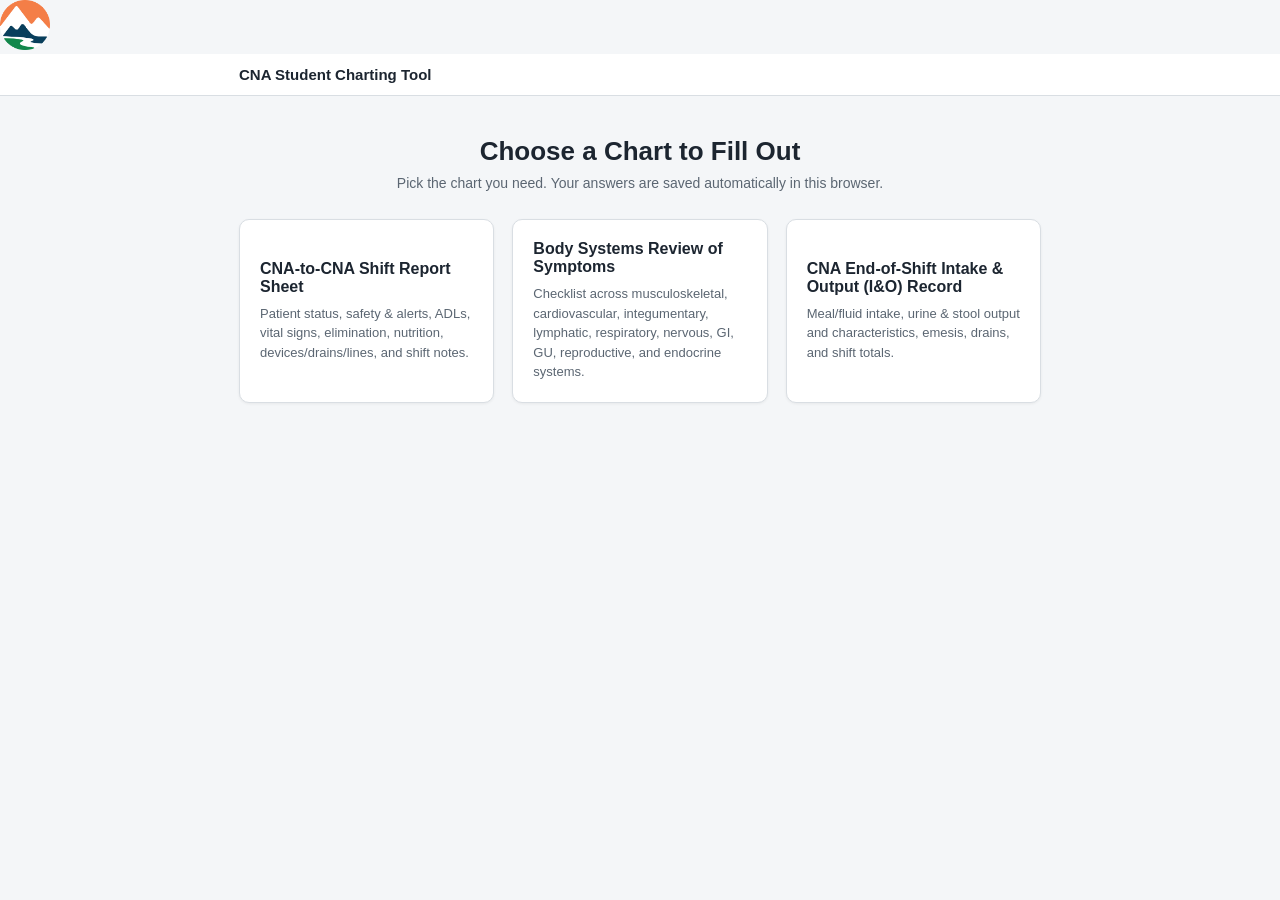
==== commit 545bd51a: "add logo" ====
--- a/index.html
+++ b/index.html
@@ -5,6 +5,7 @@
 <meta name="viewport" content="width=device-width, initial-scale=1.0">
 <title>CNA Student Charting Tool</title>
 <link rel="stylesheet" href="style.css">
+<img src="assets/logo.png" alt="Website Logo" height="50">
 </head>
 <body>
 <div class="toolbar no-print">
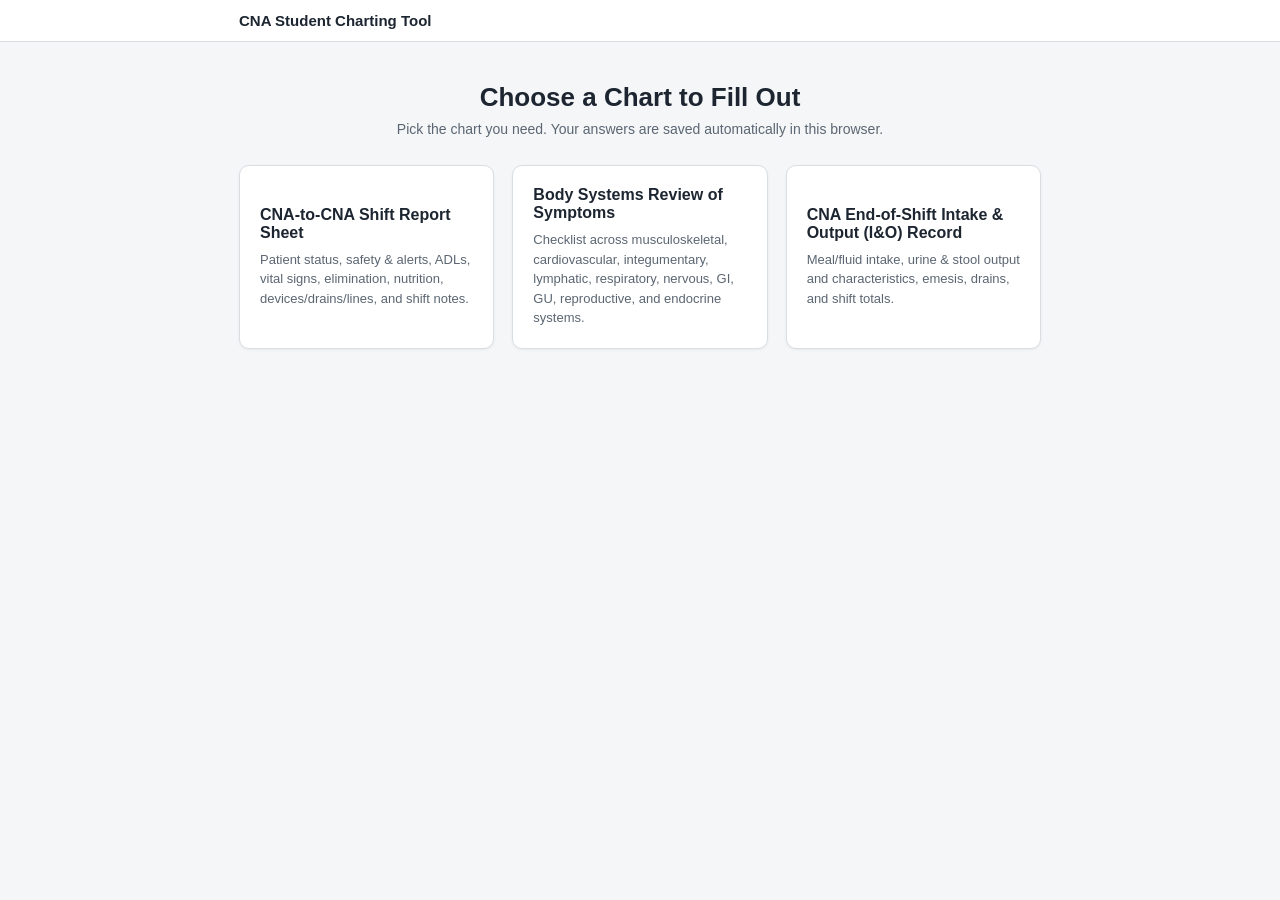
==== commit 306f58cf: "remvoe logo" ====
--- a/index.html
+++ b/index.html
@@ -5,7 +5,6 @@
 <meta name="viewport" content="width=device-width, initial-scale=1.0">
 <title>CNA Student Charting Tool</title>
 <link rel="stylesheet" href="style.css">
-<img src="assets/logo.png" alt="Website Logo" height="50">
 </head>
 <body>
 <div class="toolbar no-print">
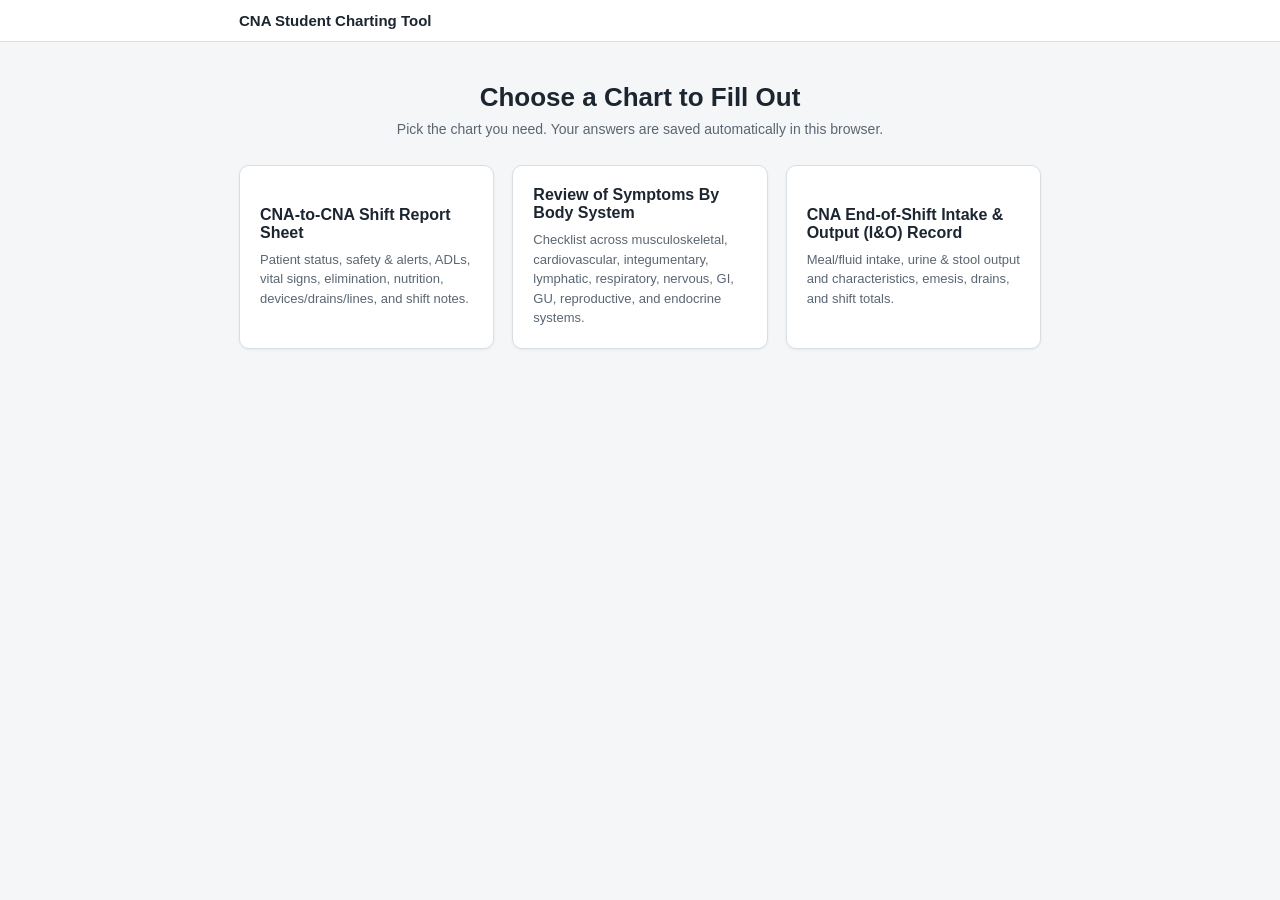
==== commit 86fa8e20: "update headers" ====
--- a/index.html
+++ b/index.html
@@ -1,9 +1,13 @@
 <!DOCTYPE html>
 <html lang="en">
+<link rel="apple-touch-icon" sizes="180x180" href="favicon_io/apple-touch-icon.png">
+<link rel="icon" type="image/png" sizes="32x32" href="favicon_io/favicon-32x32.png">
+<link rel="icon" type="image/png" sizes="16x16" href="favicon_io/favicon-16x16.png">
+<link rel="manifest" href="favicon_io/site.webmanifest">
 <head>
 <meta charset="UTF-8">
 <meta name="viewport" content="width=device-width, initial-scale=1.0">
-<title>CNA Student Charting Tool</title>
+<title>EPIC Chart</title>
 <link rel="stylesheet" href="style.css">
 </head>
 <body>
@@ -25,7 +29,7 @@
         <p>Patient status, safety &amp; alerts, ADLs, vital signs, elimination, nutrition, devices/drains/lines, and shift notes.</p>
       </button>
       <button type="button" class="chart-card" data-target="chart2">
-        <h3>Body Systems Review of Symptoms</h3>
+        <h3>Review of Symptoms By Body System</h3>
         <p>Checklist across musculoskeletal, cardiovascular, integumentary, lymphatic, respiratory, nervous, GI, GU, reproductive, and endocrine systems.</p>
       </button>
       <button type="button" class="chart-card" data-target="chart3">
@@ -480,7 +484,7 @@
       <button type="button" class="btn btn-secondary clearBtn">Clear Form</button>
     </div>
 
-    <h1>Body Systems Review of Symptoms</h1>
+    <h1>Review of Symptoms By Body Systems</h1>
 
     <div class="row header-row">
       <label class="field grow">Patient Name <input type="text" name="patientName"></label>
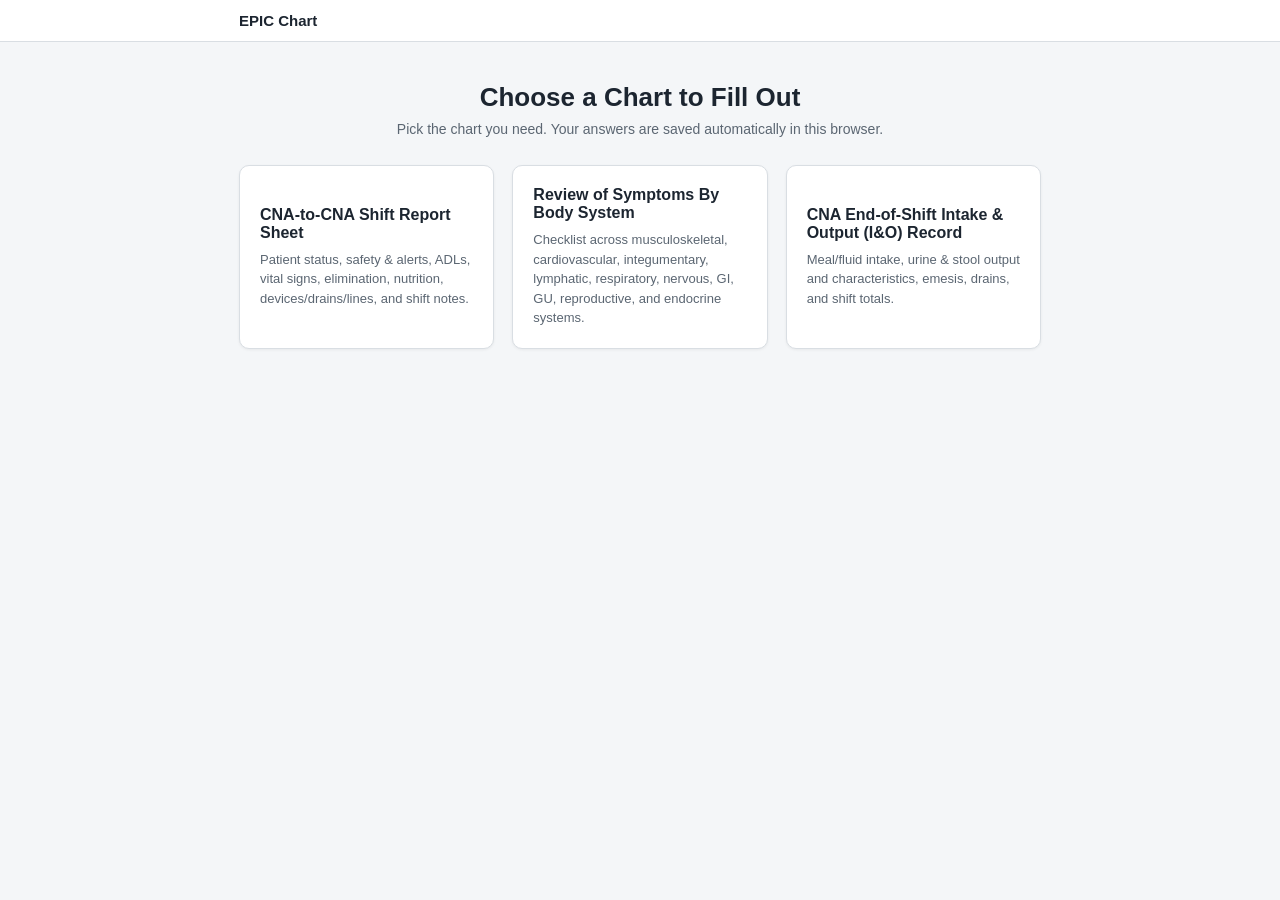
==== commit 14e5be01: "update header" ====
--- a/index.html
+++ b/index.html
@@ -13,7 +13,7 @@
 <body>
 <div class="toolbar no-print">
   <div class="toolbar-inner">
-    <span class="toolbar-title">CNA Student Charting Tool</span>
+    <span class="toolbar-title">EPIC Chart</span>
     <span id="saveStatus" class="save-status"></span>
   </div>
 </div>
